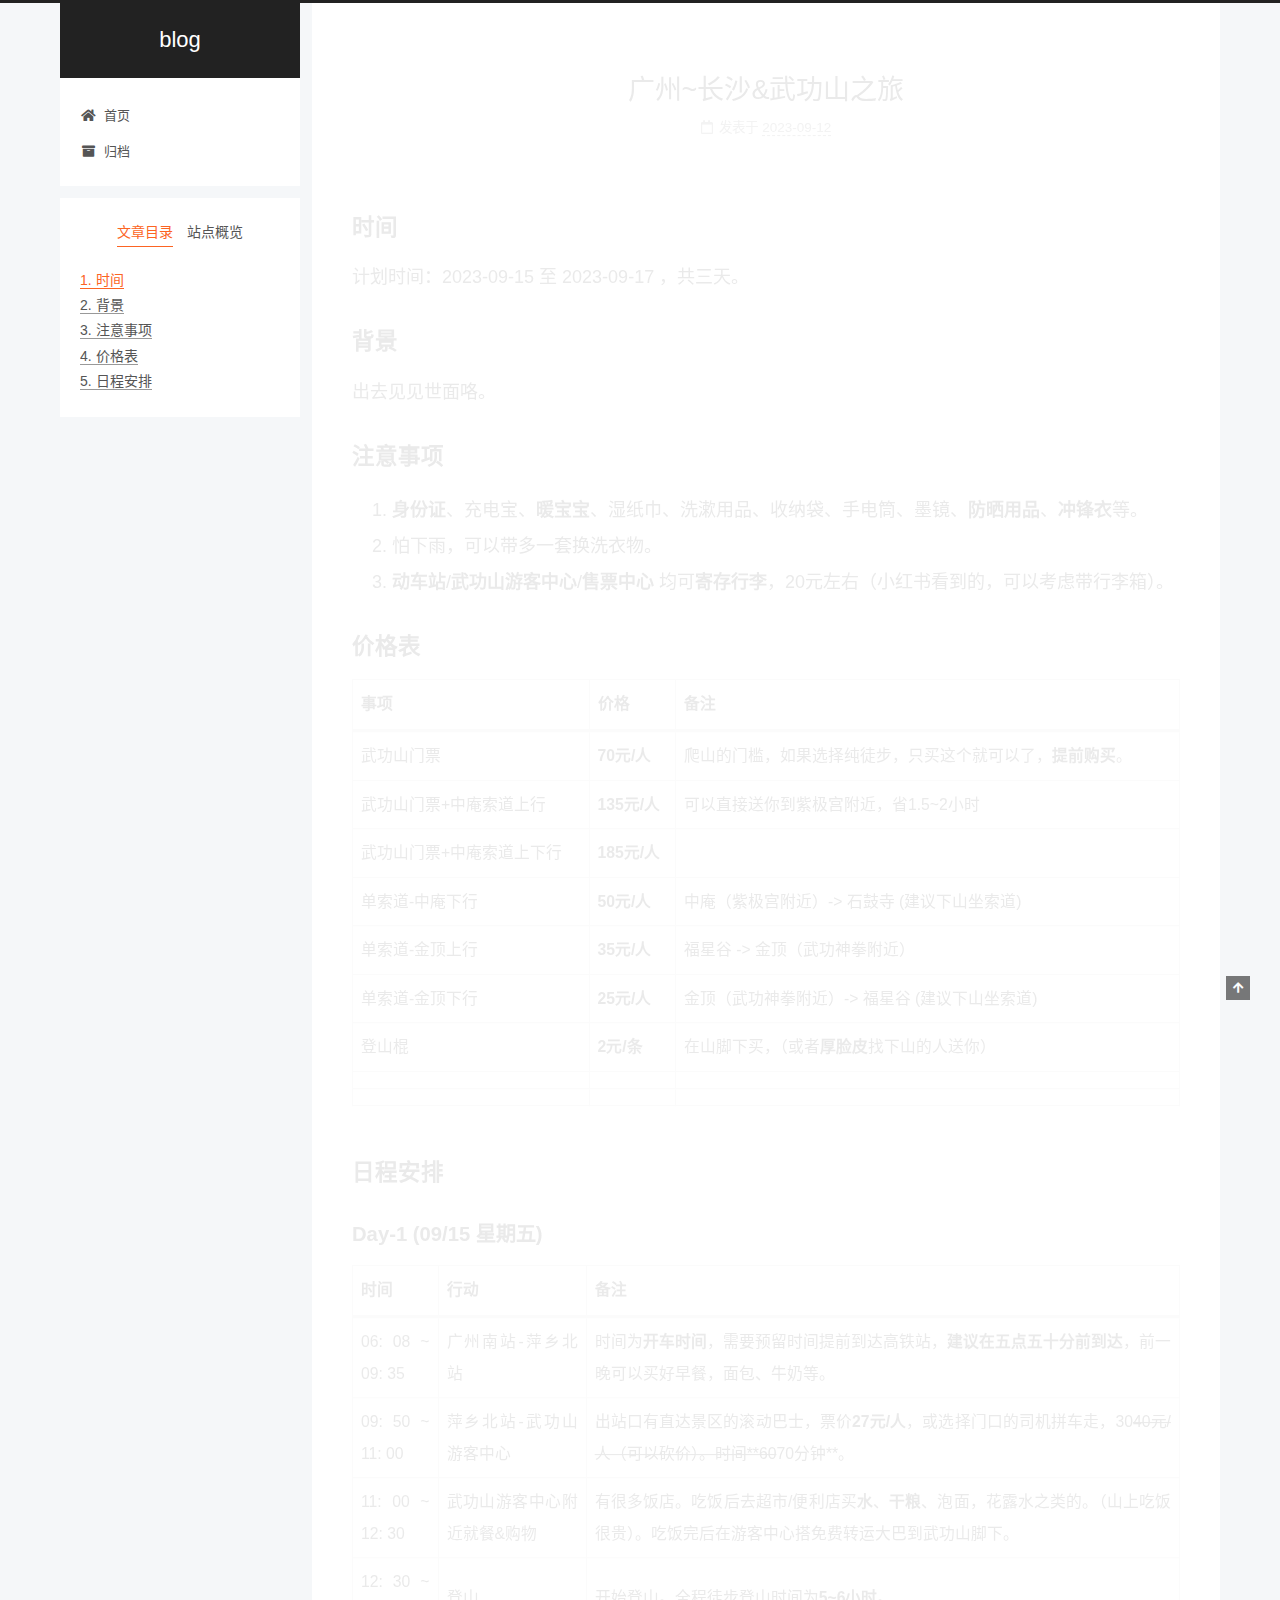
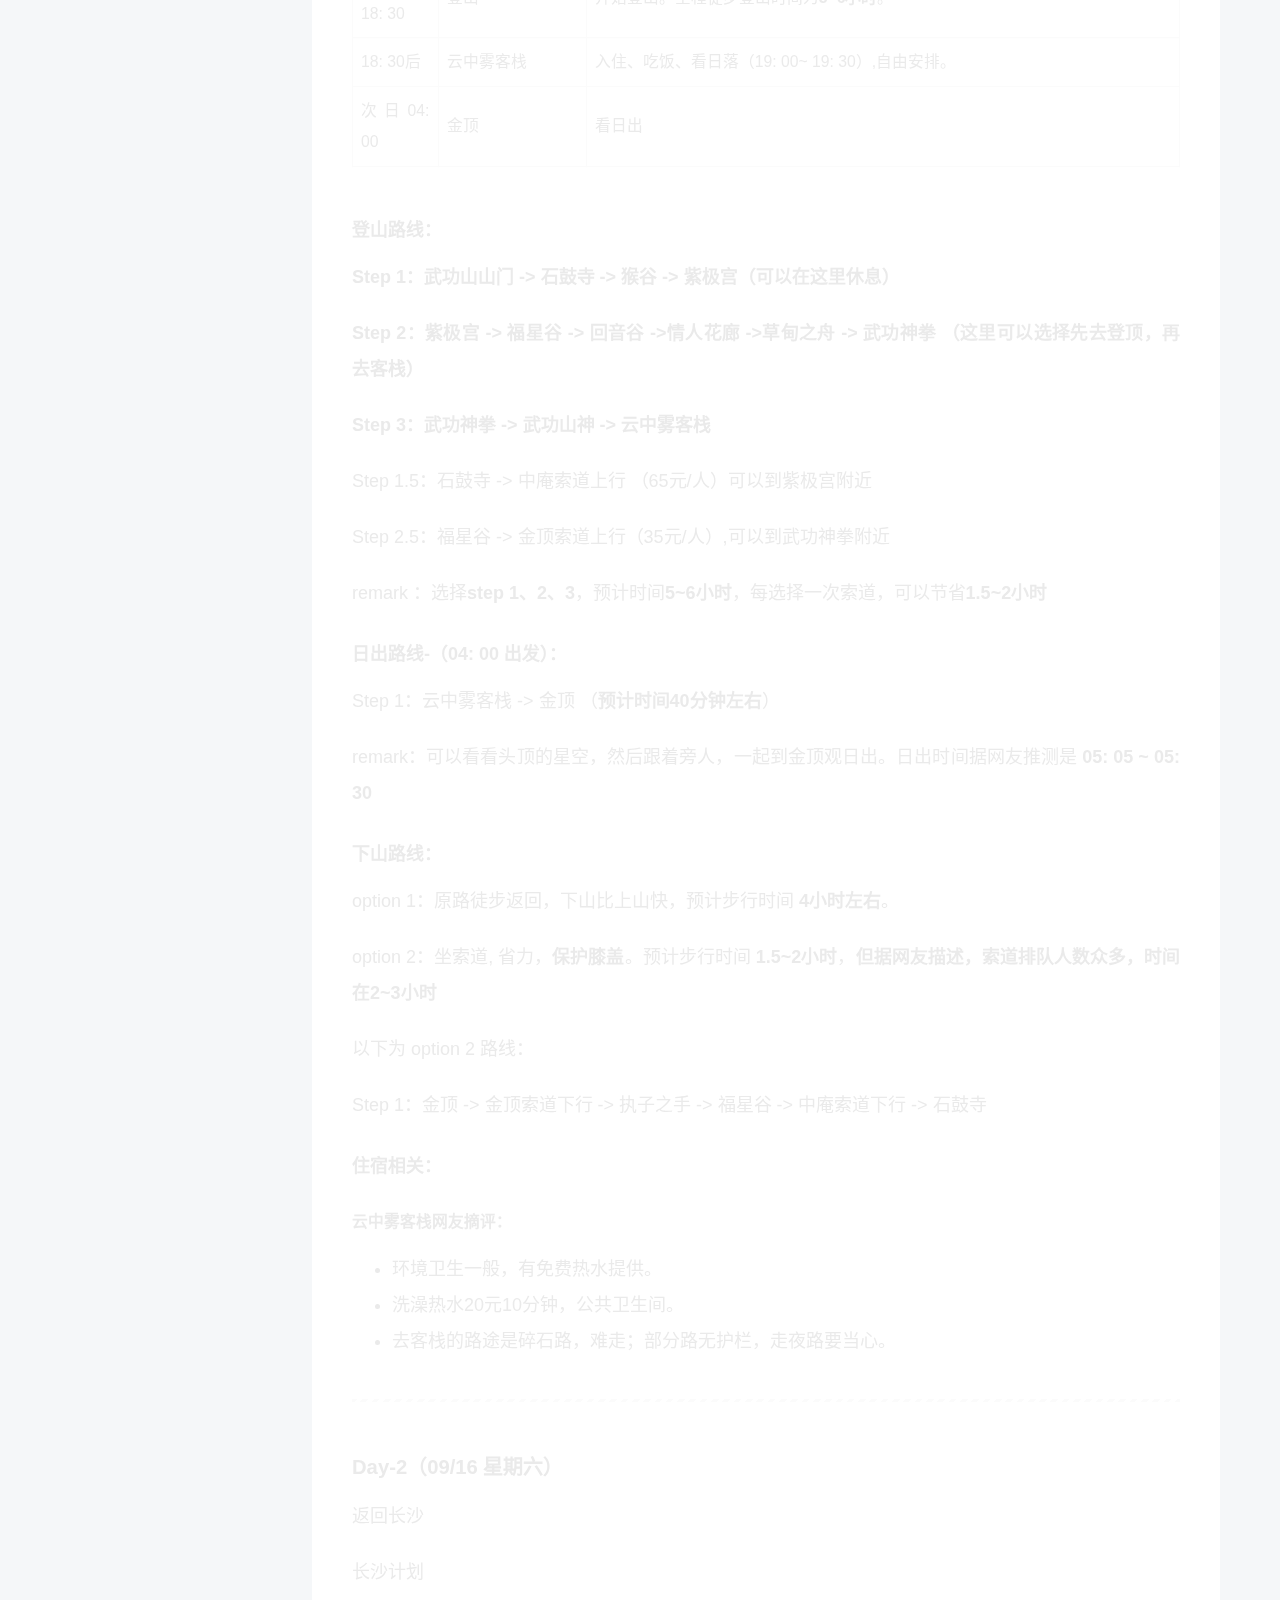
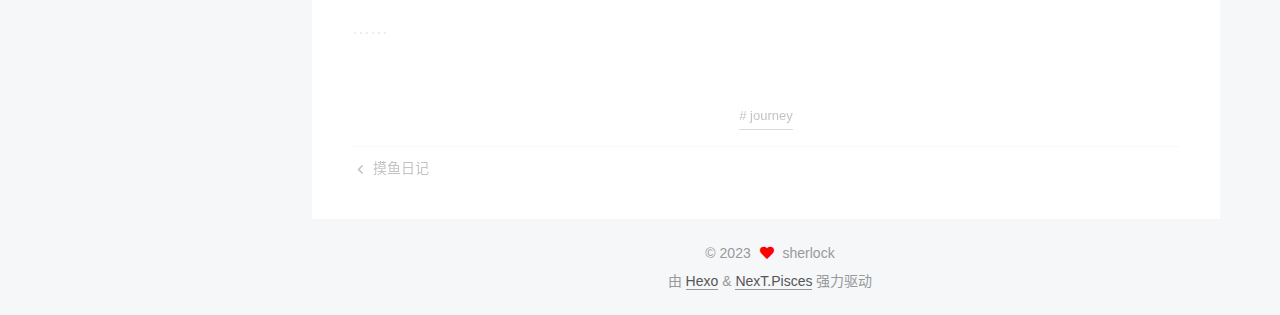
==== 2023/09/12/230915-广州-长沙-武功山之旅/index.html @ 74f9b595 "Site updated: 2023-09-12 03:17:26" ====
<!DOCTYPE html>
<html lang="zh-CN">
<head>
  <meta charset="UTF-8">
<meta name="viewport" content="width=device-width, initial-scale=1, maximum-scale=2">
<meta name="theme-color" content="#222">
<meta name="generator" content="Hexo 6.3.0">
  <link rel="apple-touch-icon" sizes="180x180" href="/images/apple-touch-icon-next.png">
  <link rel="icon" type="image/png" sizes="32x32" href="/images/favicon-32x32-next.png">
  <link rel="icon" type="image/png" sizes="16x16" href="/images/favicon-16x16-next.png">
  <link rel="mask-icon" href="/images/logo.svg" color="#222">

<link rel="stylesheet" href="/css/main.css">


<link rel="stylesheet" href="/lib/font-awesome/css/all.min.css">

<script id="hexo-configurations">
    var NexT = window.NexT || {};
    var CONFIG = {"hostname":"sherlockque.github.io","root":"/","scheme":"Pisces","version":"7.8.0","exturl":false,"sidebar":{"position":"left","display":"post","padding":18,"offset":12,"onmobile":false},"copycode":{"enable":false,"show_result":false,"style":null},"back2top":{"enable":true,"sidebar":false,"scrollpercent":false},"bookmark":{"enable":false,"color":"#222","save":"auto"},"fancybox":false,"mediumzoom":false,"lazyload":false,"pangu":false,"comments":{"style":"tabs","active":null,"storage":true,"lazyload":false,"nav":null},"algolia":{"hits":{"per_page":10},"labels":{"input_placeholder":"Search for Posts","hits_empty":"We didn't find any results for the search: ${query}","hits_stats":"${hits} results found in ${time} ms"}},"localsearch":{"enable":false,"trigger":"auto","top_n_per_article":1,"unescape":false,"preload":false},"motion":{"enable":true,"async":false,"transition":{"post_block":"fadeIn","post_header":"slideDownIn","post_body":"slideDownIn","coll_header":"slideLeftIn","sidebar":"slideUpIn"}}};
  </script>

  <meta name="description" content="时间计划时间：2023-09-15 至 2023-09-17 ，共三天。 背景出去见见世面咯。 注意事项 身份证、充电宝、暖宝宝、湿纸巾、洗漱用品、收纳袋、手电筒、墨镜、防晒用品、冲锋衣等。 怕下雨，可以带多一套换洗衣物。 动车站&#x2F;武功山游客中心&#x2F;售票中心 均可寄存行李，20元左右（小红书看到的，可以考虑带行李箱）。  价格表   事项 价格 备注    武功山门票 70元&amp;#">
<meta property="og:type" content="article">
<meta property="og:title" content="广州~长沙&amp;武功山之旅">
<meta property="og:url" content="https://sherlockque.github.io/2023/09/12/230915-%E5%B9%BF%E5%B7%9E-%E9%95%BF%E6%B2%99-%E6%AD%A6%E5%8A%9F%E5%B1%B1%E4%B9%8B%E6%97%85/index.html">
<meta property="og:site_name" content="blog">
<meta property="og:description" content="时间计划时间：2023-09-15 至 2023-09-17 ，共三天。 背景出去见见世面咯。 注意事项 身份证、充电宝、暖宝宝、湿纸巾、洗漱用品、收纳袋、手电筒、墨镜、防晒用品、冲锋衣等。 怕下雨，可以带多一套换洗衣物。 动车站&#x2F;武功山游客中心&#x2F;售票中心 均可寄存行李，20元左右（小红书看到的，可以考虑带行李箱）。  价格表   事项 价格 备注    武功山门票 70元&amp;#">
<meta property="og:locale" content="zh_CN">
<meta property="article:published_time" content="2023-09-11T18:23:42.000Z">
<meta property="article:modified_time" content="2023-09-11T18:30:20.841Z">
<meta property="article:author" content="sherlock">
<meta property="article:tag" content="journey">
<meta name="twitter:card" content="summary">

<link rel="canonical" href="https://sherlockque.github.io/2023/09/12/230915-%E5%B9%BF%E5%B7%9E-%E9%95%BF%E6%B2%99-%E6%AD%A6%E5%8A%9F%E5%B1%B1%E4%B9%8B%E6%97%85/">


<script id="page-configurations">
  // https://hexo.io/docs/variables.html
  CONFIG.page = {
    sidebar: "",
    isHome : false,
    isPost : true,
    lang   : 'zh-CN'
  };
</script>

  <title>广州~长沙&武功山之旅 | blog</title>
  






  <noscript>
  <style>
  .use-motion .brand,
  .use-motion .menu-item,
  .sidebar-inner,
  .use-motion .post-block,
  .use-motion .pagination,
  .use-motion .comments,
  .use-motion .post-header,
  .use-motion .post-body,
  .use-motion .collection-header { opacity: initial; }

  .use-motion .site-title,
  .use-motion .site-subtitle {
    opacity: initial;
    top: initial;
  }

  .use-motion .logo-line-before i { left: initial; }
  .use-motion .logo-line-after i { right: initial; }
  </style>
</noscript>

</head>

<body itemscope itemtype="http://schema.org/WebPage">
  <div class="container use-motion">
    <div class="headband"></div>

    <header class="header" itemscope itemtype="http://schema.org/WPHeader">
      <div class="header-inner"><div class="site-brand-container">
  <div class="site-nav-toggle">
    <div class="toggle" aria-label="切换导航栏">
      <span class="toggle-line toggle-line-first"></span>
      <span class="toggle-line toggle-line-middle"></span>
      <span class="toggle-line toggle-line-last"></span>
    </div>
  </div>

  <div class="site-meta">

    <a href="/" class="brand" rel="start">
      <span class="logo-line-before"><i></i></span>
      <h1 class="site-title">blog</h1>
      <span class="logo-line-after"><i></i></span>
    </a>
  </div>

  <div class="site-nav-right">
    <div class="toggle popup-trigger">
    </div>
  </div>
</div>




<nav class="site-nav">
  <ul id="menu" class="main-menu menu">
        <li class="menu-item menu-item-home">

    <a href="/" rel="section"><i class="fa fa-home fa-fw"></i>首页</a>

  </li>
        <li class="menu-item menu-item-archives">

    <a href="/archives/" rel="section"><i class="fa fa-archive fa-fw"></i>归档</a>

  </li>
  </ul>
</nav>




</div>
    </header>

    
  <div class="back-to-top">
    <i class="fa fa-arrow-up"></i>
    <span>0%</span>
  </div>


    <main class="main">
      <div class="main-inner">
        <div class="content-wrap">
          

          <div class="content post posts-expand">
            

    
  
  
  <article itemscope itemtype="http://schema.org/Article" class="post-block" lang="zh-CN">
    <link itemprop="mainEntityOfPage" href="https://sherlockque.github.io/2023/09/12/230915-%E5%B9%BF%E5%B7%9E-%E9%95%BF%E6%B2%99-%E6%AD%A6%E5%8A%9F%E5%B1%B1%E4%B9%8B%E6%97%85/">

    <span hidden itemprop="author" itemscope itemtype="http://schema.org/Person">
      <meta itemprop="image" content="/images/avatar.gif">
      <meta itemprop="name" content="sherlock">
      <meta itemprop="description" content="">
    </span>

    <span hidden itemprop="publisher" itemscope itemtype="http://schema.org/Organization">
      <meta itemprop="name" content="blog">
    </span>
      <header class="post-header">
        <h1 class="post-title" itemprop="name headline">
          广州~长沙&武功山之旅
        </h1>

        <div class="post-meta">
            <span class="post-meta-item">
              <span class="post-meta-item-icon">
                <i class="far fa-calendar"></i>
              </span>
              <span class="post-meta-item-text">发表于</span>
              

              <time title="创建时间：2023-09-12 02:23:42 / 修改时间：02:30:20" itemprop="dateCreated datePublished" datetime="2023-09-12T02:23:42+08:00">2023-09-12</time>
            </span>

          

        </div>
      </header>

    
    
    
    <div class="post-body" itemprop="articleBody">

      
        <h3 id="时间"><a href="#时间" class="headerlink" title="时间"></a>时间</h3><p>计划时间：2023-09-15 至 2023-09-17 ，共三天。</p>
<h3 id="背景"><a href="#背景" class="headerlink" title="背景"></a>背景</h3><p>出去见见世面咯。</p>
<h3 id="注意事项"><a href="#注意事项" class="headerlink" title="注意事项"></a>注意事项</h3><ol>
<li><strong>身份证</strong>、充电宝、<strong>暖宝宝</strong>、湿纸巾、洗漱用品、收纳袋、手电筒、墨镜、<strong>防晒用品</strong>、<strong>冲锋衣</strong>等。</li>
<li>怕下雨，可以带多一套换洗衣物。</li>
<li><strong>动车站</strong>&#x2F;<strong>武功山游客中心</strong>&#x2F;<strong>售票中心</strong> 均可<strong>寄存行李</strong>，20元左右（小红书看到的，可以考虑带行李箱）。</li>
</ol>
<h3 id="价格表"><a href="#价格表" class="headerlink" title="价格表"></a>价格表</h3><table>
<thead>
<tr>
<th>事项</th>
<th>价格</th>
<th>备注</th>
</tr>
</thead>
<tbody><tr>
<td>武功山门票</td>
<td><strong>70元&#x2F;人</strong></td>
<td>爬山的门槛，如果选择纯徒步，只买这个就可以了，<strong>提前购买</strong>。</td>
</tr>
<tr>
<td>武功山门票+中庵索道上行</td>
<td><strong>135元&#x2F;人</strong></td>
<td>可以直接送你到紫极宫附近，省1.5~2小时</td>
</tr>
<tr>
<td>武功山门票+中庵索道上下行</td>
<td><strong>185元&#x2F;人</strong></td>
<td></td>
</tr>
<tr>
<td>单索道-中庵下行</td>
<td><strong>50元&#x2F;人</strong></td>
<td>中庵（紫极宫附近）-&gt; 石鼓寺  (建议下山坐索道)</td>
</tr>
<tr>
<td>单索道-金顶上行</td>
<td><strong>35元&#x2F;人</strong></td>
<td>福星谷 -&gt; 金顶（武功神拳附近）</td>
</tr>
<tr>
<td>单索道-金顶下行</td>
<td><strong>25元&#x2F;人</strong></td>
<td>金顶（武功神拳附近）-&gt; 福星谷 (建议下山坐索道)</td>
</tr>
<tr>
<td>登山棍</td>
<td><strong>2元&#x2F;条</strong></td>
<td>在山脚下买，（或者<strong>厚脸皮</strong>找下山的人送你）</td>
</tr>
<tr>
<td></td>
<td></td>
<td></td>
</tr>
<tr>
<td></td>
<td></td>
<td></td>
</tr>
</tbody></table>
<h3 id="日程安排"><a href="#日程安排" class="headerlink" title="日程安排"></a>日程安排</h3><h4 id="Day-1-09-x2F-15-星期五"><a href="#Day-1-09-x2F-15-星期五" class="headerlink" title="Day-1 (09&#x2F;15 星期五)"></a>Day-1 (09&#x2F;15 星期五)</h4><table>
<thead>
<tr>
<th>时间</th>
<th>行动</th>
<th>备注</th>
</tr>
</thead>
<tbody><tr>
<td>06: 08 ~ 09: 35</td>
<td>广州南站-萍乡北站</td>
<td>时间为<strong>开车时间</strong>，需要预留时间提前到达高铁站，<strong>建议在五点五十分前到达</strong>，前一晚可以买好早餐，面包、牛奶等。</td>
</tr>
<tr>
<td>09: 50 ~ 11: 00</td>
<td>萍乡北站-武功山游客中心</td>
<td>出站口有直达景区的滚动巴士，票价<strong>27元&#x2F;人</strong>，或选择门口的司机拼车走，30<del>40元&#x2F;人（可以砍价）。时间**60</del>70分钟**。</td>
</tr>
<tr>
<td>11: 00 ~ 12: 30</td>
<td>武功山游客中心附近就餐&amp;购物</td>
<td>有很多饭店。吃饭后去超市&#x2F;便利店买<strong>水</strong>、<strong>干粮</strong>、泡面，花露水之类的。（山上吃饭很贵）。吃饭完后在游客中心搭免费转运大巴到武功山脚下。</td>
</tr>
<tr>
<td>12: 30 ~ 18: 30</td>
<td>登山</td>
<td>开始登山。全程徒步登山时间为<strong>5~6小时</strong>。</td>
</tr>
<tr>
<td>18: 30后</td>
<td>云中雾客栈</td>
<td>入住、吃饭、看日落（19: 00~ 19: 30）,自由安排。</td>
</tr>
<tr>
<td>次日04: 00</td>
<td>金顶</td>
<td>看日出</td>
</tr>
</tbody></table>
<h5 id="登山路线："><a href="#登山路线：" class="headerlink" title="登山路线："></a>登山路线：</h5><p><strong>Step 1：武功山山门 -&gt; 石鼓寺 -&gt; 猴谷 -&gt; 紫极宫（可以在这里休息）</strong></p>
<p><strong>Step 2：紫极宫 -&gt; 福星谷 -&gt; 回音谷 -&gt;情人花廊 -&gt;草甸之舟 -&gt; 武功神拳</strong> <strong>（这里可以选择先去登顶，再去客栈）</strong></p>
<p><strong>Step 3：武功神拳 -&gt; 武功山神 -&gt; 云中雾客栈</strong></p>
<p>Step 1.5：石鼓寺 -&gt; 中庵索道上行 （65元&#x2F;人）可以到紫极宫附近</p>
<p>Step 2.5：福星谷 -&gt; 金顶索道上行（35元&#x2F;人）,可以到武功神拳附近</p>
<p>remark ：选择<strong>step 1、2、3</strong>，预计时间<strong>5~6小时</strong>，每选择一次索道，可以节省<strong>1.5~2小时</strong></p>
<h5 id="日出路线-（04-00-出发）："><a href="#日出路线-（04-00-出发）：" class="headerlink" title="日出路线-（04: 00 出发）："></a>日出路线-（04: 00 出发）：</h5><p>Step 1：云中雾客栈 -&gt; 金顶  （<strong>预计时间40分钟左右</strong>）</p>
<p>remark：可以看看头顶的星空，然后跟着旁人，一起到金顶观日出。日出时间据网友推测是 <strong>05: 05 ~ 05: 30</strong></p>
<h5 id="下山路线："><a href="#下山路线：" class="headerlink" title="下山路线："></a>下山路线：</h5><p>option 1：原路徒步返回，下山比上山快，预计步行时间 <strong>4小时左右</strong>。</p>
<p>option 2：坐索道, 省力，<strong>保护膝盖</strong>。预计步行时间 <strong>1.5~2小时</strong>，<strong>但据网友描述，索道排队人数众多，时间在2~3小时</strong></p>
<p>以下为 option 2 路线：</p>
<p>Step 1：金顶 -&gt; 金顶索道下行 -&gt; 执子之手 -&gt; 福星谷 -&gt; 中庵索道下行 -&gt; 石鼓寺</p>
<h5 id="住宿相关："><a href="#住宿相关：" class="headerlink" title="住宿相关："></a>住宿相关：</h5><h6 id="云中雾客栈网友摘评："><a href="#云中雾客栈网友摘评：" class="headerlink" title="云中雾客栈网友摘评："></a>云中雾客栈网友摘评：</h6><ul>
<li>环境卫生一般，有免费热水提供。</li>
<li>洗澡热水20元10分钟，公共卫生间。</li>
<li>去客栈的路途是碎石路，难走；部分路无护栏，走夜路要当心。</li>
</ul>
<hr>
<h4 id="Day-2（09-x2F-16-星期六）"><a href="#Day-2（09-x2F-16-星期六）" class="headerlink" title="Day-2（09&#x2F;16 星期六）"></a>Day-2（09&#x2F;16 星期六）</h4><p>返回长沙</p>
<p>长沙计划</p>
<p>……</p>

    </div>

    
    
    

      <footer class="post-footer">
          <div class="post-tags">
              <a href="/tags/journey/" rel="tag"># journey</a>
          </div>

        


        
    <div class="post-nav">
      <div class="post-nav-item">
    <a href="/2023/07/12/%E6%91%B8%E9%B1%BC%E6%97%A5%E8%AE%B0/" rel="prev" title="摸鱼日记">
      <i class="fa fa-chevron-left"></i> 摸鱼日记
    </a></div>
      <div class="post-nav-item"></div>
    </div>
      </footer>
    
  </article>
  
  
  



          </div>
          

<script>
  window.addEventListener('tabs:register', () => {
    let { activeClass } = CONFIG.comments;
    if (CONFIG.comments.storage) {
      activeClass = localStorage.getItem('comments_active') || activeClass;
    }
    if (activeClass) {
      let activeTab = document.querySelector(`a[href="#comment-${activeClass}"]`);
      if (activeTab) {
        activeTab.click();
      }
    }
  });
  if (CONFIG.comments.storage) {
    window.addEventListener('tabs:click', event => {
      if (!event.target.matches('.tabs-comment .tab-content .tab-pane')) return;
      let commentClass = event.target.classList[1];
      localStorage.setItem('comments_active', commentClass);
    });
  }
</script>

        </div>
          
  
  <div class="toggle sidebar-toggle">
    <span class="toggle-line toggle-line-first"></span>
    <span class="toggle-line toggle-line-middle"></span>
    <span class="toggle-line toggle-line-last"></span>
  </div>

  <aside class="sidebar">
    <div class="sidebar-inner">

      <ul class="sidebar-nav motion-element">
        <li class="sidebar-nav-toc">
          文章目录
        </li>
        <li class="sidebar-nav-overview">
          站点概览
        </li>
      </ul>

      <!--noindex-->
      <div class="post-toc-wrap sidebar-panel">
          <div class="post-toc motion-element"><ol class="nav"><li class="nav-item nav-level-3"><a class="nav-link" href="#%E6%97%B6%E9%97%B4"><span class="nav-number">1.</span> <span class="nav-text">时间</span></a></li><li class="nav-item nav-level-3"><a class="nav-link" href="#%E8%83%8C%E6%99%AF"><span class="nav-number">2.</span> <span class="nav-text">背景</span></a></li><li class="nav-item nav-level-3"><a class="nav-link" href="#%E6%B3%A8%E6%84%8F%E4%BA%8B%E9%A1%B9"><span class="nav-number">3.</span> <span class="nav-text">注意事项</span></a></li><li class="nav-item nav-level-3"><a class="nav-link" href="#%E4%BB%B7%E6%A0%BC%E8%A1%A8"><span class="nav-number">4.</span> <span class="nav-text">价格表</span></a></li><li class="nav-item nav-level-3"><a class="nav-link" href="#%E6%97%A5%E7%A8%8B%E5%AE%89%E6%8E%92"><span class="nav-number">5.</span> <span class="nav-text">日程安排</span></a><ol class="nav-child"><li class="nav-item nav-level-4"><a class="nav-link" href="#Day-1-09-x2F-15-%E6%98%9F%E6%9C%9F%E4%BA%94"><span class="nav-number">5.1.</span> <span class="nav-text">Day-1 (09&#x2F;15 星期五)</span></a><ol class="nav-child"><li class="nav-item nav-level-5"><a class="nav-link" href="#%E7%99%BB%E5%B1%B1%E8%B7%AF%E7%BA%BF%EF%BC%9A"><span class="nav-number">5.1.1.</span> <span class="nav-text">登山路线：</span></a></li><li class="nav-item nav-level-5"><a class="nav-link" href="#%E6%97%A5%E5%87%BA%E8%B7%AF%E7%BA%BF-%EF%BC%8804-00-%E5%87%BA%E5%8F%91%EF%BC%89%EF%BC%9A"><span class="nav-number">5.1.2.</span> <span class="nav-text">日出路线-（04: 00 出发）：</span></a></li><li class="nav-item nav-level-5"><a class="nav-link" href="#%E4%B8%8B%E5%B1%B1%E8%B7%AF%E7%BA%BF%EF%BC%9A"><span class="nav-number">5.1.3.</span> <span class="nav-text">下山路线：</span></a></li><li class="nav-item nav-level-5"><a class="nav-link" href="#%E4%BD%8F%E5%AE%BF%E7%9B%B8%E5%85%B3%EF%BC%9A"><span class="nav-number">5.1.4.</span> <span class="nav-text">住宿相关：</span></a><ol class="nav-child"><li class="nav-item nav-level-6"><a class="nav-link" href="#%E4%BA%91%E4%B8%AD%E9%9B%BE%E5%AE%A2%E6%A0%88%E7%BD%91%E5%8F%8B%E6%91%98%E8%AF%84%EF%BC%9A"><span class="nav-number">5.1.4.1.</span> <span class="nav-text">云中雾客栈网友摘评：</span></a></li></ol></li></ol></li><li class="nav-item nav-level-4"><a class="nav-link" href="#Day-2%EF%BC%8809-x2F-16-%E6%98%9F%E6%9C%9F%E5%85%AD%EF%BC%89"><span class="nav-number">5.2.</span> <span class="nav-text">Day-2（09&#x2F;16 星期六）</span></a></li></ol></li></ol></div>
      </div>
      <!--/noindex-->

      <div class="site-overview-wrap sidebar-panel">
        <div class="site-author motion-element" itemprop="author" itemscope itemtype="http://schema.org/Person">
  <p class="site-author-name" itemprop="name">sherlock</p>
  <div class="site-description" itemprop="description"></div>
</div>
<div class="site-state-wrap motion-element">
  <nav class="site-state">
      <div class="site-state-item site-state-posts">
          <a href="/archives/">
        
          <span class="site-state-item-count">3</span>
          <span class="site-state-item-name">日志</span>
        </a>
      </div>
      <div class="site-state-item site-state-tags">
        <span class="site-state-item-count">1</span>
        <span class="site-state-item-name">标签</span>
      </div>
  </nav>
</div>



      </div>

    </div>
  </aside>
  <div id="sidebar-dimmer"></div>


      </div>
    </main>

    <footer class="footer">
      <div class="footer-inner">
        

        

<div class="copyright">
  
  &copy; 
  <span itemprop="copyrightYear">2023</span>
  <span class="with-love">
    <i class="fa fa-heart"></i>
  </span>
  <span class="author" itemprop="copyrightHolder">sherlock</span>
</div>
  <div class="powered-by">由 <a href="https://hexo.io/" class="theme-link" rel="noopener" target="_blank">Hexo</a> & <a href="https://pisces.theme-next.org/" class="theme-link" rel="noopener" target="_blank">NexT.Pisces</a> 强力驱动
  </div>

        








      </div>
    </footer>
  </div>

  
  <script src="/lib/anime.min.js"></script>
  <script src="/lib/velocity/velocity.min.js"></script>
  <script src="/lib/velocity/velocity.ui.min.js"></script>

<script src="/js/utils.js"></script>

<script src="/js/motion.js"></script>


<script src="/js/schemes/pisces.js"></script>


<script src="/js/next-boot.js"></script>




  















  

  

</body>
</html>
---- css/main.css ----
:root {
  --body-bg-color: #f5f7f9;
  --content-bg-color: #fff;
  --card-bg-color: #f5f5f5;
  --text-color: #555;
  --blockquote-color: #666;
  --link-color: #555;
  --link-hover-color: #222;
  --brand-color: #fff;
  --brand-hover-color: #fff;
  --table-row-odd-bg-color: #f9f9f9;
  --table-row-hover-bg-color: #f5f5f5;
  --menu-item-bg-color: #f5f5f5;
  --btn-default-bg: #fff;
  --btn-default-color: #555;
  --btn-default-border-color: #555;
  --btn-default-hover-bg: #222;
  --btn-default-hover-color: #fff;
  --btn-default-hover-border-color: #222;
}
html {
  line-height: 1.15; /* 1 */
  -webkit-text-size-adjust: 100%; /* 2 */
}
body {
  margin: 0;
}
main {
  display: block;
}
h1 {
  font-size: 2em;
  margin: 0.67em 0;
}
hr {
  box-sizing: content-box; /* 1 */
  height: 0; /* 1 */
  overflow: visible; /* 2 */
}
pre {
  font-family: monospace, monospace; /* 1 */
  font-size: 1em; /* 2 */
}
a {
  background: transparent;
}
abbr[title] {
  border-bottom: none; /* 1 */
  text-decoration: underline; /* 2 */
  text-decoration: underline dotted; /* 2 */
}
b,
strong {
  font-weight: bolder;
}
code,
kbd,
samp {
  font-family: monospace, monospace; /* 1 */
  font-size: 1em; /* 2 */
}
small {
  font-size: 80%;
}
sub,
sup {
  font-size: 75%;
  line-height: 0;
  position: relative;
  vertical-align: baseline;
}
sub {
  bottom: -0.25em;
}
sup {
  top: -0.5em;
}
img {
  border-style: none;
}
button,
input,
optgroup,
select,
textarea {
  font-family: inherit; /* 1 */
  font-size: 100%; /* 1 */
  line-height: 1.15; /* 1 */
  margin: 0; /* 2 */
}
button,
input {
/* 1 */
  overflow: visible;
}
button,
select {
/* 1 */
  text-transform: none;
}
button,
[type='button'],
[type='reset'],
[type='submit'] {
  -webkit-appearance: button;
}
button::-moz-focus-inner,
[type='button']::-moz-focus-inner,
[type='reset']::-moz-focus-inner,
[type='submit']::-moz-focus-inner {
  border-style: none;
  padding: 0;
}
button:-moz-focusring,
[type='button']:-moz-focusring,
[type='reset']:-moz-focusring,
[type='submit']:-moz-focusring {
  outline: 1px dotted ButtonText;
}
fieldset {
  padding: 0.35em 0.75em 0.625em;
}
legend {
  box-sizing: border-box; /* 1 */
  color: inherit; /* 2 */
  display: table; /* 1 */
  max-width: 100%; /* 1 */
  padding: 0; /* 3 */
  white-space: normal; /* 1 */
}
progress {
  vertical-align: baseline;
}
textarea {
  overflow: auto;
}
[type='checkbox'],
[type='radio'] {
  box-sizing: border-box; /* 1 */
  padding: 0; /* 2 */
}
[type='number']::-webkit-inner-spin-button,
[type='number']::-webkit-outer-spin-button {
  height: auto;
}
[type='search'] {
  outline-offset: -2px; /* 2 */
  -webkit-appearance: textfield; /* 1 */
}
[type='search']::-webkit-search-decoration {
  -webkit-appearance: none;
}
::-webkit-file-upload-button {
  font: inherit; /* 2 */
  -webkit-appearance: button; /* 1 */
}
details {
  display: block;
}
summary {
  display: list-item;
}
template {
  display: none;
}
[hidden] {
  display: none;
}
::selection {
  background: #262a30;
  color: #eee;
}
html,
body {
  height: 100%;
}
body {
  background: var(--body-bg-color);
  color: var(--text-color);
  font-family: 'Lato', "PingFang SC", "Microsoft YaHei", sans-serif;
  font-size: 1em;
  line-height: 2;
}
@media (max-width: 991px) {
  body {
    padding-left: 0 !important;
    padding-right: 0 !important;
  }
}
h1,
h2,
h3,
h4,
h5,
h6 {
  font-family: 'Lato', "PingFang SC", "Microsoft YaHei", sans-serif;
  font-weight: bold;
  line-height: 1.5;
  margin: 20px 0 15px;
}
h1 {
  font-size: 1.5em;
}
h2 {
  font-size: 1.375em;
}
h3 {
  font-size: 1.25em;
}
h4 {
  font-size: 1.125em;
}
h5 {
  font-size: 1em;
}
h6 {
  font-size: 0.875em;
}
p {
  margin: 0 0 20px 0;
}
a,
span.exturl {
  border-bottom: 1px solid #999;
  color: var(--link-color);
  outline: 0;
  text-decoration: none;
  overflow-wrap: break-word;
  word-wrap: break-word;
  cursor: pointer;
}
a:hover,
span.exturl:hover {
  border-bottom-color: var(--link-hover-color);
  color: var(--link-hover-color);
}
iframe,
img,
video {
  display: block;
  margin-left: auto;
  margin-right: auto;
  max-width: 100%;
}
hr {
  background-image: repeating-linear-gradient(-45deg, #ddd, #ddd 4px, transparent 4px, transparent 8px);
  border: 0;
  height: 3px;
  margin: 40px 0;
}
blockquote {
  border-left: 4px solid #ddd;
  color: var(--blockquote-color);
  margin: 0;
  padding: 0 15px;
}
blockquote cite::before {
  content: '-';
  padding: 0 5px;
}
dt {
  font-weight: bold;
}
dd {
  margin: 0;
  padding: 0;
}
kbd {
  background-color: #f5f5f5;
  background-image: linear-gradient(#eee, #fff, #eee);
  border: 1px solid #ccc;
  border-radius: 0.2em;
  box-shadow: 0.1em 0.1em 0.2em rgba(0,0,0,0.1);
  color: #555;
  font-family: inherit;
  padding: 0.1em 0.3em;
  white-space: nowrap;
}
.table-container {
  overflow: auto;
}
table {
  border-collapse: collapse;
  border-spacing: 0;
  font-size: 0.875em;
  margin: 0 0 20px 0;
  width: 100%;
}
tbody tr:nth-of-type(odd) {
  background: var(--table-row-odd-bg-color);
}
tbody tr:hover {
  background: var(--table-row-hover-bg-color);
}
caption,
th,
td {
  font-weight: normal;
  padding: 8px;
  vertical-align: middle;
}
th,
td {
  border: 1px solid #ddd;
  border-bottom: 3px solid #ddd;
}
th {
  font-weight: 700;
  padding-bottom: 10px;
}
td {
  border-bottom-width: 1px;
}
.btn {
  background: var(--btn-default-bg);
  border: 2px solid var(--btn-default-border-color);
  border-radius: 2px;
  color: var(--btn-default-color);
  display: inline-block;
  font-size: 0.875em;
  line-height: 2;
  padding: 0 20px;
  text-decoration: none;
  transition-property: background-color;
  transition-delay: 0s;
  transition-duration: 0.2s;
  transition-timing-function: ease-in-out;
}
.btn:hover {
  background: var(--btn-default-hover-bg);
  border-color: var(--btn-default-hover-border-color);
  color: var(--btn-default-hover-color);
}
.btn + .btn {
  margin: 0 0 8px 8px;
}
.btn .fa-fw {
  text-align: left;
  width: 1.285714285714286em;
}
.toggle {
  line-height: 0;
}
.toggle .toggle-line {
  background: #fff;
  display: inline-block;
  height: 2px;
  left: 0;
  position: relative;
  top: 0;
  transition: all 0.4s;
  vertical-align: top;
  width: 100%;
}
.toggle .toggle-line:not(:first-child) {
  margin-top: 3px;
}
.toggle.toggle-arrow .toggle-line-first {
  left: 50%;
  top: 2px;
  transform: rotate(45deg);
  width: 50%;
}
.toggle.toggle-arrow .toggle-line-middle {
  left: 2px;
  width: 90%;
}
.toggle.toggle-arrow .toggle-line-last {
  left: 50%;
  top: -2px;
  transform: rotate(-45deg);
  width: 50%;
}
.toggle.toggle-close .toggle-line-first {
  transform: rotate(-45deg);
  top: 5px;
}
.toggle.toggle-close .toggle-line-middle {
  opacity: 0;
}
.toggle.toggle-close .toggle-line-last {
  transform: rotate(45deg);
  top: -5px;
}
.highlight,
pre {
  background: #f7f7f7;
  color: #4d4d4c;
  line-height: 1.6;
  margin: 0 auto 20px;
}
pre,
code {
  font-family: consolas, Menlo, monospace, "PingFang SC", "Microsoft YaHei";
}
code {
  background: #eee;
  border-radius: 3px;
  color: #555;
  padding: 2px 4px;
  overflow-wrap: break-word;
  word-wrap: break-word;
}
.highlight *::selection {
  background: #d6d6d6;
}
.highlight pre {
  border: 0;
  margin: 0;
  padding: 10px 0;
}
.highlight table {
  border: 0;
  margin: 0;
  width: auto;
}
.highlight td {
  border: 0;
  padding: 0;
}
.highlight figcaption {
  background: #eff2f3;
  color: #4d4d4c;
  display: flex;
  font-size: 0.875em;
  justify-content: space-between;
  line-height: 1.2;
  padding: 0.5em;
}
.highlight figcaption a {
  color: #4d4d4c;
}
.highlight figcaption a:hover {
  border-bottom-color: #4d4d4c;
}
.highlight .gutter {
  -moz-user-select: none;
  -ms-user-select: none;
  -webkit-user-select: none;
  user-select: none;
}
.highlight .gutter pre {
  background: #eff2f3;
  color: #869194;
  padding-left: 10px;
  padding-right: 10px;
  text-align: right;
}
.highlight .code pre {
  background: #f7f7f7;
  padding-left: 10px;
  width: 100%;
}
.gist table {
  width: auto;
}
.gist table td {
  border: 0;
}
pre {
  overflow: auto;
  padding: 10px;
}
pre code {
  background: none;
  color: #4d4d4c;
  font-size: 0.875em;
  padding: 0;
  text-shadow: none;
}
pre .deletion {
  background: #fdd;
}
pre .addition {
  background: #dfd;
}
pre .meta {
  color: #eab700;
  -moz-user-select: none;
  -ms-user-select: none;
  -webkit-user-select: none;
  user-select: none;
}
pre .comment {
  color: #8e908c;
}
pre .variable,
pre .attribute,
pre .tag,
pre .name,
pre .regexp,
pre .ruby .constant,
pre .xml .tag .title,
pre .xml .pi,
pre .xml .doctype,
pre .html .doctype,
pre .css .id,
pre .css .class,
pre .css .pseudo {
  color: #c82829;
}
pre .number,
pre .preprocessor,
pre .built_in,
pre .builtin-name,
pre .literal,
pre .params,
pre .constant,
pre .command {
  color: #f5871f;
}
pre .ruby .class .title,
pre .css .rules .attribute,
pre .string,
pre .symbol,
pre .value,
pre .inheritance,
pre .header,
pre .ruby .symbol,
pre .xml .cdata,
pre .special,
pre .formula {
  color: #718c00;
}
pre .title,
pre .css .hexcolor {
  color: #3e999f;
}
pre .function,
pre .python .decorator,
pre .python .title,
pre .ruby .function .title,
pre .ruby .title .keyword,
pre .perl .sub,
pre .javascript .title,
pre .coffeescript .title {
  color: #4271ae;
}
pre .keyword,
pre .javascript .function {
  color: #8959a8;
}
.blockquote-center {
  border-left: none;
  margin: 40px 0;
  padding: 0;
  position: relative;
  text-align: center;
}
.blockquote-center .fa {
  display: block;
  opacity: 0.6;
  position: absolute;
  width: 100%;
}
.blockquote-center .fa-quote-left {
  border-top: 1px solid #ccc;
  text-align: left;
  top: -20px;
}
.blockquote-center .fa-quote-right {
  border-bottom: 1px solid #ccc;
  text-align: right;
  bottom: -20px;
}
.blockquote-center p,
.blockquote-center div {
  text-align: center;
}
.post-body .group-picture img {
  margin: 0 auto;
  padding: 0 3px;
}
.group-picture-row {
  margin-bottom: 6px;
  overflow: hidden;
}
.group-picture-column {
  float: left;
  margin-bottom: 10px;
}
.post-body .label {
  color: #555;
  display: inline;
  padding: 0 2px;
}
.post-body .label.default {
  background: #f0f0f0;
}
.post-body .label.primary {
  background: #efe6f7;
}
.post-body .label.info {
  background: #e5f2f8;
}
.post-body .label.success {
  background: #e7f4e9;
}
.post-body .label.warning {
  background: #fcf6e1;
}
.post-body .label.danger {
  background: #fae8eb;
}
.post-body .tabs {
  margin-bottom: 20px;
}
.post-body .tabs,
.tabs-comment {
  display: block;
  padding-top: 10px;
  position: relative;
}
.post-body .tabs ul.nav-tabs,
.tabs-comment ul.nav-tabs {
  display: flex;
  flex-wrap: wrap;
  margin: 0;
  margin-bottom: -1px;
  padding: 0;
}
@media (max-width: 413px) {
  .post-body .tabs ul.nav-tabs,
  .tabs-comment ul.nav-tabs {
    display: block;
    margin-bottom: 5px;
  }
}
.post-body .tabs ul.nav-tabs li.tab,
.tabs-comment ul.nav-tabs li.tab {
  border-bottom: 1px solid #ddd;
  border-left: 1px solid transparent;
  border-right: 1px solid transparent;
  border-top: 3px solid transparent;
  flex-grow: 1;
  list-style-type: none;
  border-radius: 0 0 0 0;
}
@media (max-width: 413px) {
  .post-body .tabs ul.nav-tabs li.tab,
  .tabs-comment ul.nav-tabs li.tab {
    border-bottom: 1px solid transparent;
    border-left: 3px solid transparent;
    border-right: 1px solid transparent;
    border-top: 1px solid transparent;
  }
}
@media (max-width: 413px) {
  .post-body .tabs ul.nav-tabs li.tab,
  .tabs-comment ul.nav-tabs li.tab {
    border-radius: 0;
  }
}
.post-body .tabs ul.nav-tabs li.tab a,
.tabs-comment ul.nav-tabs li.tab a {
  border-bottom: initial;
  display: block;
  line-height: 1.8;
  outline: 0;
  padding: 0.25em 0.75em;
  text-align: center;
  transition-delay: 0s;
  transition-duration: 0.2s;
  transition-timing-function: ease-out;
}
.post-body .tabs ul.nav-tabs li.tab a i,
.tabs-comment ul.nav-tabs li.tab a i {
  width: 1.285714285714286em;
}
.post-body .tabs ul.nav-tabs li.tab.active,
.tabs-comment ul.nav-tabs li.tab.active {
  border-bottom: 1px solid transparent;
  border-left: 1px solid #ddd;
  border-right: 1px solid #ddd;
  border-top: 3px solid #fc6423;
}
@media (max-width: 413px) {
  .post-body .tabs ul.nav-tabs li.tab.active,
  .tabs-comment ul.nav-tabs li.tab.active {
    border-bottom: 1px solid #ddd;
    border-left: 3px solid #fc6423;
    border-right: 1px solid #ddd;
    border-top: 1px solid #ddd;
  }
}
.post-body .tabs ul.nav-tabs li.tab.active a,
.tabs-comment ul.nav-tabs li.tab.active a {
  color: var(--link-color);
  cursor: default;
}
.post-body .tabs .tab-content .tab-pane,
.tabs-comment .tab-content .tab-pane {
  border: 1px solid #ddd;
  border-top: 0;
  padding: 20px 20px 0 20px;
  border-radius: 0;
}
.post-body .tabs .tab-content .tab-pane:not(.active),
.tabs-comment .tab-content .tab-pane:not(.active) {
  display: none;
}
.post-body .tabs .tab-content .tab-pane.active,
.tabs-comment .tab-content .tab-pane.active {
  display: block;
}
.post-body .tabs .tab-content .tab-pane.active:nth-of-type(1),
.tabs-comment .tab-content .tab-pane.active:nth-of-type(1) {
  border-radius: 0 0 0 0;
}
@media (max-width: 413px) {
  .post-body .tabs .tab-content .tab-pane.active:nth-of-type(1),
  .tabs-comment .tab-content .tab-pane.active:nth-of-type(1) {
    border-radius: 0;
  }
}
.post-body .note {
  border-radius: 3px;
  margin-bottom: 20px;
  padding: 1em;
  position: relative;
  border: 1px solid #eee;
  border-left-width: 5px;
}
.post-body .note h2,
.post-body .note h3,
.post-body .note h4,
.post-body .note h5,
.post-body .note h6 {
  margin-top: 0;
  border-bottom: initial;
  margin-bottom: 0;
  padding-top: 0;
}
.post-body .note p:first-child,
.post-body .note ul:first-child,
.post-body .note ol:first-child,
.post-body .note table:first-child,
.post-body .note pre:first-child,
.post-body .note blockquote:first-child,
.post-body .note img:first-child {
  margin-top: 0;
}
.post-body .note p:last-child,
.post-body .note ul:last-child,
.post-body .note ol:last-child,
.post-body .note table:last-child,
.post-body .note pre:last-child,
.post-body .note blockquote:last-child,
.post-body .note img:last-child {
  margin-bottom: 0;
}
.post-body .note.default {
  border-left-color: #777;
}
.post-body .note.default h2,
.post-body .note.default h3,
.post-body .note.default h4,
.post-body .note.default h5,
.post-body .note.default h6 {
  color: #777;
}
.post-body .note.primary {
  border-left-color: #6f42c1;
}
.post-body .note.primary h2,
.post-body .note.primary h3,
.post-body .note.primary h4,
.post-body .note.primary h5,
.post-body .note.primary h6 {
  color: #6f42c1;
}
.post-body .note.info {
  border-left-color: #428bca;
}
.post-body .note.info h2,
.post-body .note.info h3,
.post-body .note.info h4,
.post-body .note.info h5,
.post-body .note.info h6 {
  color: #428bca;
}
.post-body .note.success {
  border-left-color: #5cb85c;
}
.post-body .note.success h2,
.post-body .note.success h3,
.post-body .note.success h4,
.post-body .note.success h5,
.post-body .note.success h6 {
  color: #5cb85c;
}
.post-body .note.warning {
  border-left-color: #f0ad4e;
}
.post-body .note.warning h2,
.post-body .note.warning h3,
.post-body .note.warning h4,
.post-body .note.warning h5,
.post-body .note.warning h6 {
  color: #f0ad4e;
}
.post-body .note.danger {
  border-left-color: #d9534f;
}
.post-body .note.danger h2,
.post-body .note.danger h3,
.post-body .note.danger h4,
.post-body .note.danger h5,
.post-body .note.danger h6 {
  color: #d9534f;
}
.pagination .prev,
.pagination .next,
.pagination .page-number,
.pagination .space {
  display: inline-block;
  margin: 0 10px;
  padding: 0 11px;
  position: relative;
  top: -1px;
}
@media (max-width: 767px) {
  .pagination .prev,
  .pagination .next,
  .pagination .page-number,
  .pagination .space {
    margin: 0 5px;
  }
}
.pagination {
  border-top: 1px solid #eee;
  margin: 120px 0 0;
  text-align: center;
}
.pagination .prev,
.pagination .next,
.pagination .page-number {
  border-bottom: 0;
  border-top: 1px solid #eee;
  transition-property: border-color;
  transition-delay: 0s;
  transition-duration: 0.2s;
  transition-timing-function: ease-in-out;
}
.pagination .prev:hover,
.pagination .next:hover,
.pagination .page-number:hover {
  border-top-color: #222;
}
.pagination .space {
  margin: 0;
  padding: 0;
}
.pagination .prev {
  margin-left: 0;
}
.pagination .next {
  margin-right: 0;
}
.pagination .page-number.current {
  background: #ccc;
  border-top-color: #ccc;
  color: #fff;
}
@media (max-width: 767px) {
  .pagination {
    border-top: none;
  }
  .pagination .prev,
  .pagination .next,
  .pagination .page-number {
    border-bottom: 1px solid #eee;
    border-top: 0;
    margin-bottom: 10px;
    padding: 0 10px;
  }
  .pagination .prev:hover,
  .pagination .next:hover,
  .pagination .page-number:hover {
    border-bottom-color: #222;
  }
}
.comments {
  margin-top: 60px;
  overflow: hidden;
}
.comment-button-group {
  display: flex;
  flex-wrap: wrap-reverse;
  justify-content: center;
  margin: 1em 0;
}
.comment-button-group .comment-button {
  margin: 0.1em 0.2em;
}
.comment-button-group .comment-button.active {
  background: var(--btn-default-hover-bg);
  border-color: var(--btn-default-hover-border-color);
  color: var(--btn-default-hover-color);
}
.comment-position {
  display: none;
}
.comment-position.active {
  display: block;
}
.tabs-comment {
  background: var(--content-bg-color);
  margin-top: 4em;
  padding-top: 0;
}
.tabs-comment .comments {
  border: 0;
  box-shadow: none;
  margin-top: 0;
  padding-top: 0;
}
.container {
  min-height: 100%;
  position: relative;
}
.main-inner {
  margin: 0 auto;
  width: calc(100% - 20px);
}
@media (min-width: 1200px) {
  .main-inner {
    width: 1160px;
  }
}
@media (min-width: 1600px) {
  .main-inner {
    width: 73%;
  }
}
@media (max-width: 767px) {
  .content-wrap {
    padding: 0 20px;
  }
}
.header {
  background: transparent;
}
.header-inner {
  margin: 0 auto;
  width: calc(100% - 20px);
}
@media (min-width: 1200px) {
  .header-inner {
    width: 1160px;
  }
}
@media (min-width: 1600px) {
  .header-inner {
    width: 73%;
  }
}
.site-brand-container {
  display: flex;
  flex-shrink: 0;
  padding: 0 10px;
}
.headband {
  background: #222;
  height: 3px;
}
.site-meta {
  flex-grow: 1;
  text-align: center;
}
@media (max-width: 767px) {
  .site-meta {
    text-align: center;
  }
}
.brand {
  border-bottom: none;
  color: var(--brand-color);
  display: inline-block;
  line-height: 1.375em;
  padding: 0 40px;
  position: relative;
}
.brand:hover {
  color: var(--brand-hover-color);
}
.site-title {
  font-family: 'Lato', "PingFang SC", "Microsoft YaHei", sans-serif;
  font-size: 1.375em;
  font-weight: normal;
  margin: 0;
}
.site-subtitle {
  color: #ddd;
  font-size: 0.8125em;
  margin: 10px 0;
}
.use-motion .brand {
  opacity: 0;
}
.use-motion .site-title,
.use-motion .site-subtitle,
.use-motion .custom-logo-image {
  opacity: 0;
  position: relative;
  top: -10px;
}
.site-nav-toggle,
.site-nav-right {
  display: none;
}
@media (max-width: 767px) {
  .site-nav-toggle,
  .site-nav-right {
    display: flex;
    flex-direction: column;
    justify-content: center;
  }
}
.site-nav-toggle .toggle,
.site-nav-right .toggle {
  color: var(--text-color);
  padding: 10px;
  width: 22px;
}
.site-nav-toggle .toggle .toggle-line,
.site-nav-right .toggle .toggle-line {
  background: var(--text-color);
  border-radius: 1px;
}
.site-nav {
  display: block;
}
@media (max-width: 767px) {
  .site-nav {
    clear: both;
    display: none;
  }
}
.site-nav.site-nav-on {
  display: block;
}
.menu {
  margin-top: 20px;
  padding-left: 0;
  text-align: center;
}
.menu-item {
  display: inline-block;
  list-style: none;
  margin: 0 10px;
}
@media (max-width: 767px) {
  .menu-item {
    display: block;
    margin-top: 10px;
  }
  .menu-item.menu-item-search {
    display: none;
  }
}
.menu-item a,
.menu-item span.exturl {
  border-bottom: 0;
  display: block;
  font-size: 0.8125em;
  transition-property: border-color;
  transition-delay: 0s;
  transition-duration: 0.2s;
  transition-timing-function: ease-in-out;
}
@media (hover: none) {
  .menu-item a:hover,
  .menu-item span.exturl:hover {
    border-bottom-color: transparent !important;
  }
}
.menu-item .fa,
.menu-item .fab,
.menu-item .far,
.menu-item .fas {
  margin-right: 8px;
}
.menu-item .badge {
  display: inline-block;
  font-weight: bold;
  line-height: 1;
  margin-left: 0.35em;
  margin-top: 0.35em;
  text-align: center;
  white-space: nowrap;
}
@media (max-width: 767px) {
  .menu-item .badge {
    float: right;
    margin-left: 0;
  }
}
.menu-item-active a,
.menu .menu-item a:hover,
.menu .menu-item span.exturl:hover {
  background: var(--menu-item-bg-color);
}
.use-motion .menu-item {
  opacity: 0;
}
.sidebar {
  background: #222;
  bottom: 0;
  box-shadow: inset 0 2px 6px #000;
  position: fixed;
  top: 0;
}
@media (max-width: 991px) {
  .sidebar {
    display: none;
  }
}
.sidebar-inner {
  color: #999;
  padding: 18px 10px;
  text-align: center;
}
.cc-license {
  margin-top: 10px;
  text-align: center;
}
.cc-license .cc-opacity {
  border-bottom: none;
  opacity: 0.7;
}
.cc-license .cc-opacity:hover {
  opacity: 0.9;
}
.cc-license img {
  display: inline-block;
}
.site-author-image {
  border: 1px solid #eee;
  display: block;
  margin: 0 auto;
  max-width: 120px;
  padding: 2px;
}
.site-author-name {
  color: var(--text-color);
  font-weight: 600;
  margin: 0;
  text-align: center;
}
.site-description {
  color: #999;
  font-size: 0.8125em;
  margin-top: 0;
  text-align: center;
}
.links-of-author {
  margin-top: 15px;
}
.links-of-author a,
.links-of-author span.exturl {
  border-bottom-color: #555;
  display: inline-block;
  font-size: 0.8125em;
  margin-bottom: 10px;
  margin-right: 10px;
  vertical-align: middle;
}
.links-of-author a::before,
.links-of-author span.exturl::before {
  background: #c775ff;
  border-radius: 50%;
  content: ' ';
  display: inline-block;
  height: 4px;
  margin-right: 3px;
  vertical-align: middle;
  width: 4px;
}
.sidebar-button {
  margin-top: 15px;
}
.sidebar-button a {
  border: 1px solid #fc6423;
  border-radius: 4px;
  color: #fc6423;
  display: inline-block;
  padding: 0 15px;
}
.sidebar-button a .fa,
.sidebar-button a .fab,
.sidebar-button a .far,
.sidebar-button a .fas {
  margin-right: 5px;
}
.sidebar-button a:hover {
  background: #fc6423;
  border: 1px solid #fc6423;
  color: #fff;
}
.sidebar-button a:hover .fa,
.sidebar-button a:hover .fab,
.sidebar-button a:hover .far,
.sidebar-button a:hover .fas {
  color: #fff;
}
.links-of-blogroll {
  font-size: 0.8125em;
  margin-top: 10px;
}
.links-of-blogroll-title {
  font-size: 0.875em;
  font-weight: 600;
  margin-top: 0;
}
.links-of-blogroll-list {
  list-style: none;
  margin: 0;
  padding: 0;
}
#sidebar-dimmer {
  display: none;
}
@media (max-width: 767px) {
  #sidebar-dimmer {
    background: #000;
    display: block;
    height: 100%;
    left: 100%;
    opacity: 0;
    position: fixed;
    top: 0;
    width: 100%;
    z-index: 1100;
  }
  .sidebar-active + #sidebar-dimmer {
    opacity: 0.7;
    transform: translateX(-100%);
    transition: opacity 0.5s;
  }
}
.sidebar-nav {
  margin: 0;
  padding-bottom: 20px;
  padding-left: 0;
}
.sidebar-nav li {
  border-bottom: 1px solid transparent;
  color: var(--text-color);
  cursor: pointer;
  display: inline-block;
  font-size: 0.875em;
}
.sidebar-nav li.sidebar-nav-overview {
  margin-left: 10px;
}
.sidebar-nav li:hover {
  color: #fc6423;
}
.sidebar-nav .sidebar-nav-active {
  border-bottom-color: #fc6423;
  color: #fc6423;
}
.sidebar-nav .sidebar-nav-active:hover {
  color: #fc6423;
}
.sidebar-panel {
  display: none;
  overflow-x: hidden;
  overflow-y: auto;
}
.sidebar-panel-active {
  display: block;
}
.sidebar-toggle {
  background: #222;
  bottom: 45px;
  cursor: pointer;
  height: 14px;
  left: 30px;
  padding: 5px;
  position: fixed;
  width: 14px;
  z-index: 1300;
}
@media (max-width: 991px) {
  .sidebar-toggle {
    left: 20px;
    opacity: 0.8;
    display: none;
  }
}
.sidebar-toggle:hover .toggle-line {
  background: #fc6423;
}
.post-toc {
  font-size: 0.875em;
}
.post-toc ol {
  list-style: none;
  margin: 0;
  padding: 0 2px 5px 10px;
  text-align: left;
}
.post-toc ol > ol {
  padding-left: 0;
}
.post-toc ol a {
  transition-property: all;
  transition-delay: 0s;
  transition-duration: 0.2s;
  transition-timing-function: ease-in-out;
}
.post-toc .nav-item {
  line-height: 1.8;
  overflow: hidden;
  text-overflow: ellipsis;
  white-space: nowrap;
}
.post-toc .nav .nav-child {
  display: none;
}
.post-toc .nav .active > .nav-child {
  display: block;
}
.post-toc .nav .active-current > .nav-child {
  display: block;
}
.post-toc .nav .active-current > .nav-child > .nav-item {
  display: block;
}
.post-toc .nav .active > a {
  border-bottom-color: #fc6423;
  color: #fc6423;
}
.post-toc .nav .active-current > a {
  color: #fc6423;
}
.post-toc .nav .active-current > a:hover {
  color: #fc6423;
}
.site-state {
  display: flex;
  justify-content: center;
  line-height: 1.4;
  margin-top: 10px;
  overflow: hidden;
  text-align: center;
  white-space: nowrap;
}
.site-state-item {
  padding: 0 15px;
}
.site-state-item:not(:first-child) {
  border-left: 1px solid #eee;
}
.site-state-item a {
  border-bottom: none;
}
.site-state-item-count {
  display: block;
  font-size: 1em;
  font-weight: 600;
  text-align: center;
}
.site-state-item-name {
  color: #999;
  font-size: 0.8125em;
}
.footer {
  color: #999;
  font-size: 0.875em;
  padding: 20px 0;
}
.footer.footer-fixed {
  bottom: 0;
  left: 0;
  position: absolute;
  right: 0;
}
.footer-inner {
  box-sizing: border-box;
  margin: 0 auto;
  text-align: center;
  width: calc(100% - 20px);
}
@media (min-width: 1200px) {
  .footer-inner {
    width: 1160px;
  }
}
@media (min-width: 1600px) {
  .footer-inner {
    width: 73%;
  }
}
.languages {
  display: inline-block;
  font-size: 1.125em;
  position: relative;
}
.languages .lang-select-label span {
  margin: 0 0.5em;
}
.languages .lang-select {
  height: 100%;
  left: 0;
  opacity: 0;
  position: absolute;
  top: 0;
  width: 100%;
}
.with-love {
  color: #ff0000;
  display: inline-block;
  margin: 0 5px;
}
.powered-by,
.theme-info {
  display: inline-block;
}
@-moz-keyframes iconAnimate {
  0%, 100% {
    transform: scale(1);
  }
  10%, 30% {
    transform: scale(0.9);
  }
  20%, 40%, 60%, 80% {
    transform: scale(1.1);
  }
  50%, 70% {
    transform: scale(1.1);
  }
}
@-webkit-keyframes iconAnimate {
  0%, 100% {
    transform: scale(1);
  }
  10%, 30% {
    transform: scale(0.9);
  }
  20%, 40%, 60%, 80% {
    transform: scale(1.1);
  }
  50%, 70% {
    transform: scale(1.1);
  }
}
@-o-keyframes iconAnimate {
  0%, 100% {
    transform: scale(1);
  }
  10%, 30% {
    transform: scale(0.9);
  }
  20%, 40%, 60%, 80% {
    transform: scale(1.1);
  }
  50%, 70% {
    transform: scale(1.1);
  }
}
@keyframes iconAnimate {
  0%, 100% {
    transform: scale(1);
  }
  10%, 30% {
    transform: scale(0.9);
  }
  20%, 40%, 60%, 80% {
    transform: scale(1.1);
  }
  50%, 70% {
    transform: scale(1.1);
  }
}
.back-to-top {
  font-size: 12px;
  text-align: center;
  transition-delay: 0s;
  transition-duration: 0.2s;
  transition-timing-function: ease-in-out;
}
.back-to-top {
  background: #222;
  bottom: -100px;
  box-sizing: border-box;
  color: #fff;
  cursor: pointer;
  left: 30px;
  opacity: 0.6;
  padding: 0 6px;
  position: fixed;
  transition-property: bottom;
  z-index: 1300;
  width: 24px;
}
.back-to-top span {
  display: none;
}
.back-to-top:hover {
  color: #fc6423;
}
.back-to-top.back-to-top-on {
  bottom: 30px;
}
@media (max-width: 991px) {
  .back-to-top {
    left: 20px;
    opacity: 0.8;
  }
}
.post-body {
  font-family: 'Lato', "PingFang SC", "Microsoft YaHei", sans-serif;
  overflow-wrap: break-word;
  word-wrap: break-word;
}
@media (min-width: 1200px) {
  .post-body {
    font-size: 1.125em;
  }
}
.post-body .exturl .fa {
  font-size: 0.875em;
  margin-left: 4px;
}
.post-body .image-caption,
.post-body .figure .caption {
  color: #999;
  font-size: 0.875em;
  font-weight: bold;
  line-height: 1;
  margin: -20px auto 15px;
  text-align: center;
}
.post-sticky-flag {
  display: inline-block;
  transform: rotate(30deg);
}
.post-button {
  margin-top: 40px;
  text-align: center;
}
.use-motion .post-block,
.use-motion .pagination,
.use-motion .comments {
  opacity: 0;
}
.use-motion .post-header {
  opacity: 0;
}
.use-motion .post-body {
  opacity: 0;
}
.use-motion .collection-header {
  opacity: 0;
}
.posts-collapse {
  margin-left: 35px;
  position: relative;
}
@media (max-width: 767px) {
  .posts-collapse {
    margin-left: 0px;
    margin-right: 0px;
  }
}
.posts-collapse .collection-title {
  font-size: 1.125em;
  position: relative;
}
.posts-collapse .collection-title::before {
  background: #999;
  border: 1px solid #fff;
  border-radius: 50%;
  content: ' ';
  height: 10px;
  left: 0;
  margin-left: -6px;
  margin-top: -4px;
  position: absolute;
  top: 50%;
  width: 10px;
}
.posts-collapse .collection-year {
  font-size: 1.5em;
  font-weight: bold;
  margin: 60px 0;
  position: relative;
}
.posts-collapse .collection-year::before {
  background: #bbb;
  border-radius: 50%;
  content: ' ';
  height: 8px;
  left: 0;
  margin-left: -4px;
  margin-top: -4px;
  position: absolute;
  top: 50%;
  width: 8px;
}
.posts-collapse .collection-header {
  display: block;
  margin: 0 0 0 20px;
}
.posts-collapse .collection-header small {
  color: #bbb;
  margin-left: 5px;
}
.posts-collapse .post-header {
  border-bottom: 1px dashed #ccc;
  margin: 30px 0;
  padding-left: 15px;
  position: relative;
  transition-property: border;
  transition-delay: 0s;
  transition-duration: 0.2s;
  transition-timing-function: ease-in-out;
}
.posts-collapse .post-header::before {
  background: #bbb;
  border: 1px solid #fff;
  border-radius: 50%;
  content: ' ';
  height: 6px;
  left: 0;
  margin-left: -4px;
  position: absolute;
  top: 0.75em;
  transition-property: background;
  width: 6px;
  transition-delay: 0s;
  transition-duration: 0.2s;
  transition-timing-function: ease-in-out;
}
.posts-collapse .post-header:hover {
  border-bottom-color: #666;
}
.posts-collapse .post-header:hover::before {
  background: #222;
}
.posts-collapse .post-meta {
  display: inline;
  font-size: 0.75em;
  margin-right: 10px;
}
.posts-collapse .post-title {
  display: inline;
}
.posts-collapse .post-title a,
.posts-collapse .post-title span.exturl {
  border-bottom: none;
  color: var(--link-color);
}
.posts-collapse .post-title .fa-external-link-alt {
  font-size: 0.875em;
  margin-left: 5px;
}
.posts-collapse::before {
  background: #f5f5f5;
  content: ' ';
  height: 100%;
  left: 0;
  margin-left: -2px;
  position: absolute;
  top: 1.25em;
  width: 4px;
}
.post-eof {
  background: #ccc;
  height: 1px;
  margin: 80px auto 60px;
  text-align: center;
  width: 8%;
}
.post-block:last-of-type .post-eof {
  display: none;
}
.content {
  padding-top: 40px;
}
@media (min-width: 992px) {
  .post-body {
    text-align: justify;
  }
}
@media (max-width: 991px) {
  .post-body {
    text-align: justify;
  }
}
.post-body h1,
.post-body h2,
.post-body h3,
.post-body h4,
.post-body h5,
.post-body h6 {
  padding-top: 10px;
}
.post-body h1 .header-anchor,
.post-body h2 .header-anchor,
.post-body h3 .header-anchor,
.post-body h4 .header-anchor,
.post-body h5 .header-anchor,
.post-body h6 .header-anchor {
  border-bottom-style: none;
  color: #ccc;
  float: right;
  margin-left: 10px;
  visibility: hidden;
}
.post-body h1 .header-anchor:hover,
.post-body h2 .header-anchor:hover,
.post-body h3 .header-anchor:hover,
.post-body h4 .header-anchor:hover,
.post-body h5 .header-anchor:hover,
.post-body h6 .header-anchor:hover {
  color: inherit;
}
.post-body h1:hover .header-anchor,
.post-body h2:hover .header-anchor,
.post-body h3:hover .header-anchor,
.post-body h4:hover .header-anchor,
.post-body h5:hover .header-anchor,
.post-body h6:hover .header-anchor {
  visibility: visible;
}
.post-body iframe,
.post-body img,
.post-body video {
  margin-bottom: 20px;
}
.post-body .video-container {
  height: 0;
  margin-bottom: 20px;
  overflow: hidden;
  padding-top: 75%;
  position: relative;
  width: 100%;
}
.post-body .video-container iframe,
.post-body .video-container object,
.post-body .video-container embed {
  height: 100%;
  left: 0;
  margin: 0;
  position: absolute;
  top: 0;
  width: 100%;
}
.post-gallery {
  align-items: center;
  display: grid;
  grid-gap: 10px;
  grid-template-columns: 1fr 1fr 1fr;
  margin-bottom: 20px;
}
@media (max-width: 767px) {
  .post-gallery {
    grid-template-columns: 1fr 1fr;
  }
}
.post-gallery a {
  border: 0;
}
.post-gallery img {
  margin: 0;
}
.posts-expand .post-header {
  font-size: 1.125em;
}
.posts-expand .post-title {
  font-size: 1.5em;
  font-weight: normal;
  margin: initial;
  text-align: center;
  overflow-wrap: break-word;
  word-wrap: break-word;
}
.posts-expand .post-title-link {
  border-bottom: none;
  color: var(--link-color);
  display: inline-block;
  position: relative;
  vertical-align: top;
}
.posts-expand .post-title-link::before {
  background: var(--link-color);
  bottom: 0;
  content: '';
  height: 2px;
  left: 0;
  position: absolute;
  transform: scaleX(0);
  visibility: hidden;
  width: 100%;
  transition-delay: 0s;
  transition-duration: 0.2s;
  transition-timing-function: ease-in-out;
}
.posts-expand .post-title-link:hover::before {
  transform: scaleX(1);
  visibility: visible;
}
.posts-expand .post-title-link .fa-external-link-alt {
  font-size: 0.875em;
  margin-left: 5px;
}
.posts-expand .post-meta {
  color: #999;
  font-family: 'Lato', "PingFang SC", "Microsoft YaHei", sans-serif;
  font-size: 0.75em;
  margin: 3px 0 60px 0;
  text-align: center;
}
.posts-expand .post-meta .post-description {
  font-size: 0.875em;
  margin-top: 2px;
}
.posts-expand .post-meta time {
  border-bottom: 1px dashed #999;
  cursor: pointer;
}
.post-meta .post-meta-item + .post-meta-item::before {
  content: '|';
  margin: 0 0.5em;
}
.post-meta-divider {
  margin: 0 0.5em;
}
.post-meta-item-icon {
  margin-right: 3px;
}
@media (max-width: 991px) {
  .post-meta-item-icon {
    display: inline-block;
  }
}
@media (max-width: 991px) {
  .post-meta-item-text {
    display: none;
  }
}
.post-nav {
  border-top: 1px solid #eee;
  display: flex;
  justify-content: space-between;
  margin-top: 15px;
  padding: 10px 5px 0;
}
.post-nav-item {
  flex: 1;
}
.post-nav-item a {
  border-bottom: none;
  display: block;
  font-size: 0.875em;
  line-height: 1.6;
  position: relative;
}
.post-nav-item a:active {
  top: 2px;
}
.post-nav-item .fa {
  font-size: 0.75em;
}
.post-nav-item:first-child {
  margin-right: 15px;
}
.post-nav-item:first-child .fa {
  margin-right: 5px;
}
.post-nav-item:last-child {
  margin-left: 15px;
  text-align: right;
}
.post-nav-item:last-child .fa {
  margin-left: 5px;
}
.rtl.post-body p,
.rtl.post-body a,
.rtl.post-body h1,
.rtl.post-body h2,
.rtl.post-body h3,
.rtl.post-body h4,
.rtl.post-body h5,
.rtl.post-body h6,
.rtl.post-body li,
.rtl.post-body ul,
.rtl.post-body ol {
  direction: rtl;
  font-family: UKIJ Ekran;
}
.rtl.post-title {
  font-family: UKIJ Ekran;
}
.post-tags {
  margin-top: 40px;
  text-align: center;
}
.post-tags a {
  display: inline-block;
  font-size: 0.8125em;
}
.post-tags a:not(:last-child) {
  margin-right: 10px;
}
.post-widgets {
  border-top: 1px solid #eee;
  margin-top: 15px;
  text-align: center;
}
.wp_rating {
  height: 20px;
  line-height: 20px;
  margin-top: 10px;
  padding-top: 6px;
  text-align: center;
}
.social-like {
  display: flex;
  font-size: 0.875em;
  justify-content: center;
  text-align: center;
}
.reward-container {
  margin: 20px auto;
  padding: 10px 0;
  text-align: center;
  width: 90%;
}
.reward-container button {
  background: transparent;
  border: 1px solid #fc6423;
  border-radius: 0;
  color: #fc6423;
  cursor: pointer;
  line-height: 2;
  outline: 0;
  padding: 0 15px;
  vertical-align: text-top;
}
.reward-container button:hover {
  background: #fc6423;
  border: 1px solid transparent;
  color: #fa9366;
}
#qr {
  padding-top: 20px;
}
#qr a {
  border: 0;
}
#qr img {
  display: inline-block;
  margin: 0.8em 2em 0 2em;
  max-width: 100%;
  width: 180px;
}
#qr p {
  text-align: center;
}
.category-all-page .category-all-title {
  text-align: center;
}
.category-all-page .category-all {
  margin-top: 20px;
}
.category-all-page .category-list {
  list-style: none;
  margin: 0;
  padding: 0;
}
.category-all-page .category-list-item {
  margin: 5px 10px;
}
.category-all-page .category-list-count {
  color: #bbb;
}
.category-all-page .category-list-count::before {
  content: ' (';
  display: inline;
}
.category-all-page .category-list-count::after {
  content: ') ';
  display: inline;
}
.category-all-page .category-list-child {
  padding-left: 10px;
}
.event-list {
  padding: 0;
}
.event-list hr {
  background: #222;
  margin: 20px 0 45px 0;
}
.event-list hr::after {
  background: #222;
  color: #fff;
  content: 'NOW';
  display: inline-block;
  font-weight: bold;
  padding: 0 5px;
  text-align: right;
}
.event-list .event {
  background: #222;
  margin: 20px 0;
  min-height: 40px;
  padding: 15px 0 15px 10px;
}
.event-list .event .event-summary {
  color: #fff;
  margin: 0;
  padding-bottom: 3px;
}
.event-list .event .event-summary::before {
  animation: dot-flash 1s alternate infinite ease-in-out;
  color: #fff;
  content: '\f111';
  display: inline-block;
  font-size: 10px;
  margin-right: 25px;
  vertical-align: middle;
  font-family: 'Font Awesome 5 Free';
  font-weight: 900;
}
.event-list .event .event-relative-time {
  color: #bbb;
  display: inline-block;
  font-size: 12px;
  font-weight: normal;
  padding-left: 12px;
}
.event-list .event .event-details {
  color: #fff;
  display: block;
  line-height: 18px;
  margin-left: 56px;
  padding-bottom: 6px;
  padding-top: 3px;
  text-indent: -24px;
}
.event-list .event .event-details::before {
  color: #fff;
  display: inline-block;
  margin-right: 9px;
  text-align: center;
  text-indent: 0;
  width: 14px;
  font-family: 'Font Awesome 5 Free';
  font-weight: 900;
}
.event-list .event .event-details.event-location::before {
  content: '\f041';
}
.event-list .event .event-details.event-duration::before {
  content: '\f017';
}
.event-list .event-past {
  background: #f5f5f5;
}
.event-list .event-past .event-summary,
.event-list .event-past .event-details {
  color: #bbb;
  opacity: 0.9;
}
.event-list .event-past .event-summary::before,
.event-list .event-past .event-details::before {
  animation: none;
  color: #bbb;
}
@-moz-keyframes dot-flash {
  from {
    opacity: 1;
    transform: scale(1);
  }
  to {
    opacity: 0;
    transform: scale(0.8);
  }
}
@-webkit-keyframes dot-flash {
  from {
    opacity: 1;
    transform: scale(1);
  }
  to {
    opacity: 0;
    transform: scale(0.8);
  }
}
@-o-keyframes dot-flash {
  from {
    opacity: 1;
    transform: scale(1);
  }
  to {
    opacity: 0;
    transform: scale(0.8);
  }
}
@keyframes dot-flash {
  from {
    opacity: 1;
    transform: scale(1);
  }
  to {
    opacity: 0;
    transform: scale(0.8);
  }
}
ul.breadcrumb {
  font-size: 0.75em;
  list-style: none;
  margin: 1em 0;
  padding: 0 2em;
  text-align: center;
}
ul.breadcrumb li {
  display: inline;
}
ul.breadcrumb li + li::before {
  content: '/\00a0';
  font-weight: normal;
  padding: 0.5em;
}
ul.breadcrumb li + li:last-child {
  font-weight: bold;
}
.tag-cloud {
  text-align: center;
}
.tag-cloud a {
  display: inline-block;
  margin: 10px;
}
.tag-cloud a:hover {
  color: var(--link-hover-color) !important;
}
.header {
  margin: 0 auto;
  position: relative;
  width: calc(100% - 20px);
}
@media (min-width: 1200px) {
  .header {
    width: 1160px;
  }
}
@media (min-width: 1600px) {
  .header {
    width: 73%;
  }
}
@media (max-width: 991px) {
  .header {
    width: auto;
  }
}
.header-inner {
  background: var(--content-bg-color);
  border-radius: initial;
  box-shadow: initial;
  overflow: hidden;
  padding: 0;
  position: absolute;
  top: 0;
  width: 240px;
}
@media (min-width: 1200px) {
  .header-inner {
    width: 240px;
  }
}
@media (max-width: 991px) {
  .header-inner {
    border-radius: initial;
    position: relative;
    width: auto;
  }
}
.main-inner {
  align-items: flex-start;
  display: flex;
  justify-content: space-between;
  flex-direction: row-reverse;
}
@media (max-width: 991px) {
  .main-inner {
    width: auto;
  }
}
.content-wrap {
  background: var(--content-bg-color);
  border-radius: initial;
  box-shadow: initial;
  box-sizing: border-box;
  padding: 40px;
  width: calc(100% - 252px);
}
@media (max-width: 991px) {
  .content-wrap {
    border-radius: initial;
    padding: 20px;
    width: 100%;
  }
}
.footer-inner {
  padding-left: 260px;
}
.back-to-top {
  left: auto;
  right: 30px;
}
@media (max-width: 991px) {
  .back-to-top {
    right: 20px;
  }
}
@media (max-width: 991px) {
  .footer-inner {
    padding-left: 0;
    padding-right: 0;
    width: auto;
  }
}
.site-brand-container {
  background: #222;
}
@media (max-width: 991px) {
  .site-brand-container {
    box-shadow: 0 0 16px rgba(0,0,0,0.5);
  }
}
.site-meta {
  padding: 20px 0;
}
.brand {
  padding: 0;
}
.site-subtitle {
  margin: 10px 10px 0;
}
.custom-logo-image {
  margin-top: 20px;
}
@media (max-width: 991px) {
  .custom-logo-image {
    display: none;
  }
}
@media (min-width: 768px) and (max-width: 991px) {
  .site-nav-toggle,
  .site-nav-right {
    display: flex;
    flex-direction: column;
    justify-content: center;
  }
}
.site-nav-toggle .toggle,
.site-nav-right .toggle {
  color: #fff;
}
.site-nav-toggle .toggle .toggle-line,
.site-nav-right .toggle .toggle-line {
  background: #fff;
}
@media (min-width: 768px) and (max-width: 991px) {
  .site-nav {
    display: none;
  }
}
.menu .menu-item {
  display: block;
  margin: 0;
}
.menu .menu-item a,
.menu .menu-item span.exturl {
  padding: 5px 20px;
  position: relative;
  text-align: left;
  transition-property: background-color;
}
@media (max-width: 991px) {
  .menu .menu-item.menu-item-search {
    display: none;
  }
}
.menu .menu-item .badge {
  background: #ccc;
  border-radius: 10px;
  color: #fff;
  float: right;
  padding: 2px 5px;
  text-shadow: 1px 1px 0 rgba(0,0,0,0.1);
  vertical-align: middle;
}
.main-menu .menu-item-active a::after {
  background: #bbb;
  border-radius: 50%;
  content: ' ';
  height: 6px;
  margin-top: -3px;
  position: absolute;
  right: 15px;
  top: 50%;
  width: 6px;
}
.sub-menu {
  background: var(--content-bg-color);
  border-bottom: 1px solid #ddd;
  margin: 0;
  padding: 6px 0;
}
.sub-menu .menu-item {
  display: inline-block;
}
.sub-menu .menu-item a,
.sub-menu .menu-item span.exturl {
  background: transparent;
  margin: 5px 10px;
  padding: initial;
}
.sub-menu .menu-item a:hover,
.sub-menu .menu-item span.exturl:hover {
  background: transparent;
  color: #fc6423;
}
.sub-menu .menu-item-active a {
  border-bottom-color: #fc6423;
  color: #fc6423;
}
.sub-menu .menu-item-active a:hover {
  border-bottom-color: #fc6423;
}
.sidebar {
  background: var(--body-bg-color);
  box-shadow: none;
  margin-top: 100%;
  position: static;
  width: 240px;
}
@media (max-width: 991px) {
  .sidebar {
    display: none;
  }
}
.sidebar-toggle {
  display: none;
}
.sidebar-inner {
  background: var(--content-bg-color);
  border-radius: initial;
  box-shadow: initial;
  box-sizing: border-box;
  color: var(--text-color);
  width: 240px;
  opacity: 0;
}
.sidebar-inner.affix {
  position: fixed;
  top: 12px;
}
.sidebar-inner.affix-bottom {
  position: absolute;
}
.site-state-item {
  padding: 0 10px;
}
.sidebar-button {
  border-bottom: 1px dotted #ccc;
  border-top: 1px dotted #ccc;
  margin-top: 10px;
  text-align: center;
}
.sidebar-button a {
  border: 0;
  color: #fc6423;
  display: block;
}
.sidebar-button a:hover {
  background: none;
  border: 0;
  color: #e34603;
}
.sidebar-button a:hover .fa,
.sidebar-button a:hover .fab,
.sidebar-button a:hover .far,
.sidebar-button a:hover .fas {
  color: #e34603;
}
.links-of-author {
  display: flex;
  flex-wrap: wrap;
  margin-top: 10px;
  justify-content: center;
}
.links-of-author-item {
  margin: 5px 0 0;
  width: 50%;
}
.links-of-author-item a,
.links-of-author-item span.exturl {
  box-sizing: border-box;
  display: inline-block;
  margin-bottom: 0;
  margin-right: 0;
  max-width: 216px;
  overflow: hidden;
  padding: 0 5px;
  text-overflow: ellipsis;
  white-space: nowrap;
}
.links-of-author-item a,
.links-of-author-item span.exturl {
  border-bottom: none;
  display: block;
  text-decoration: none;
}
.links-of-author-item a::before,
.links-of-author-item span.exturl::before {
  display: none;
}
.links-of-author-item a:hover,
.links-of-author-item span.exturl:hover {
  background: var(--body-bg-color);
  border-radius: 4px;
}
.links-of-author-item .fa,
.links-of-author-item .fab,
.links-of-author-item .far,
.links-of-author-item .fas {
  margin-right: 2px;
}
.links-of-blogroll-item {
  padding: 0;
}
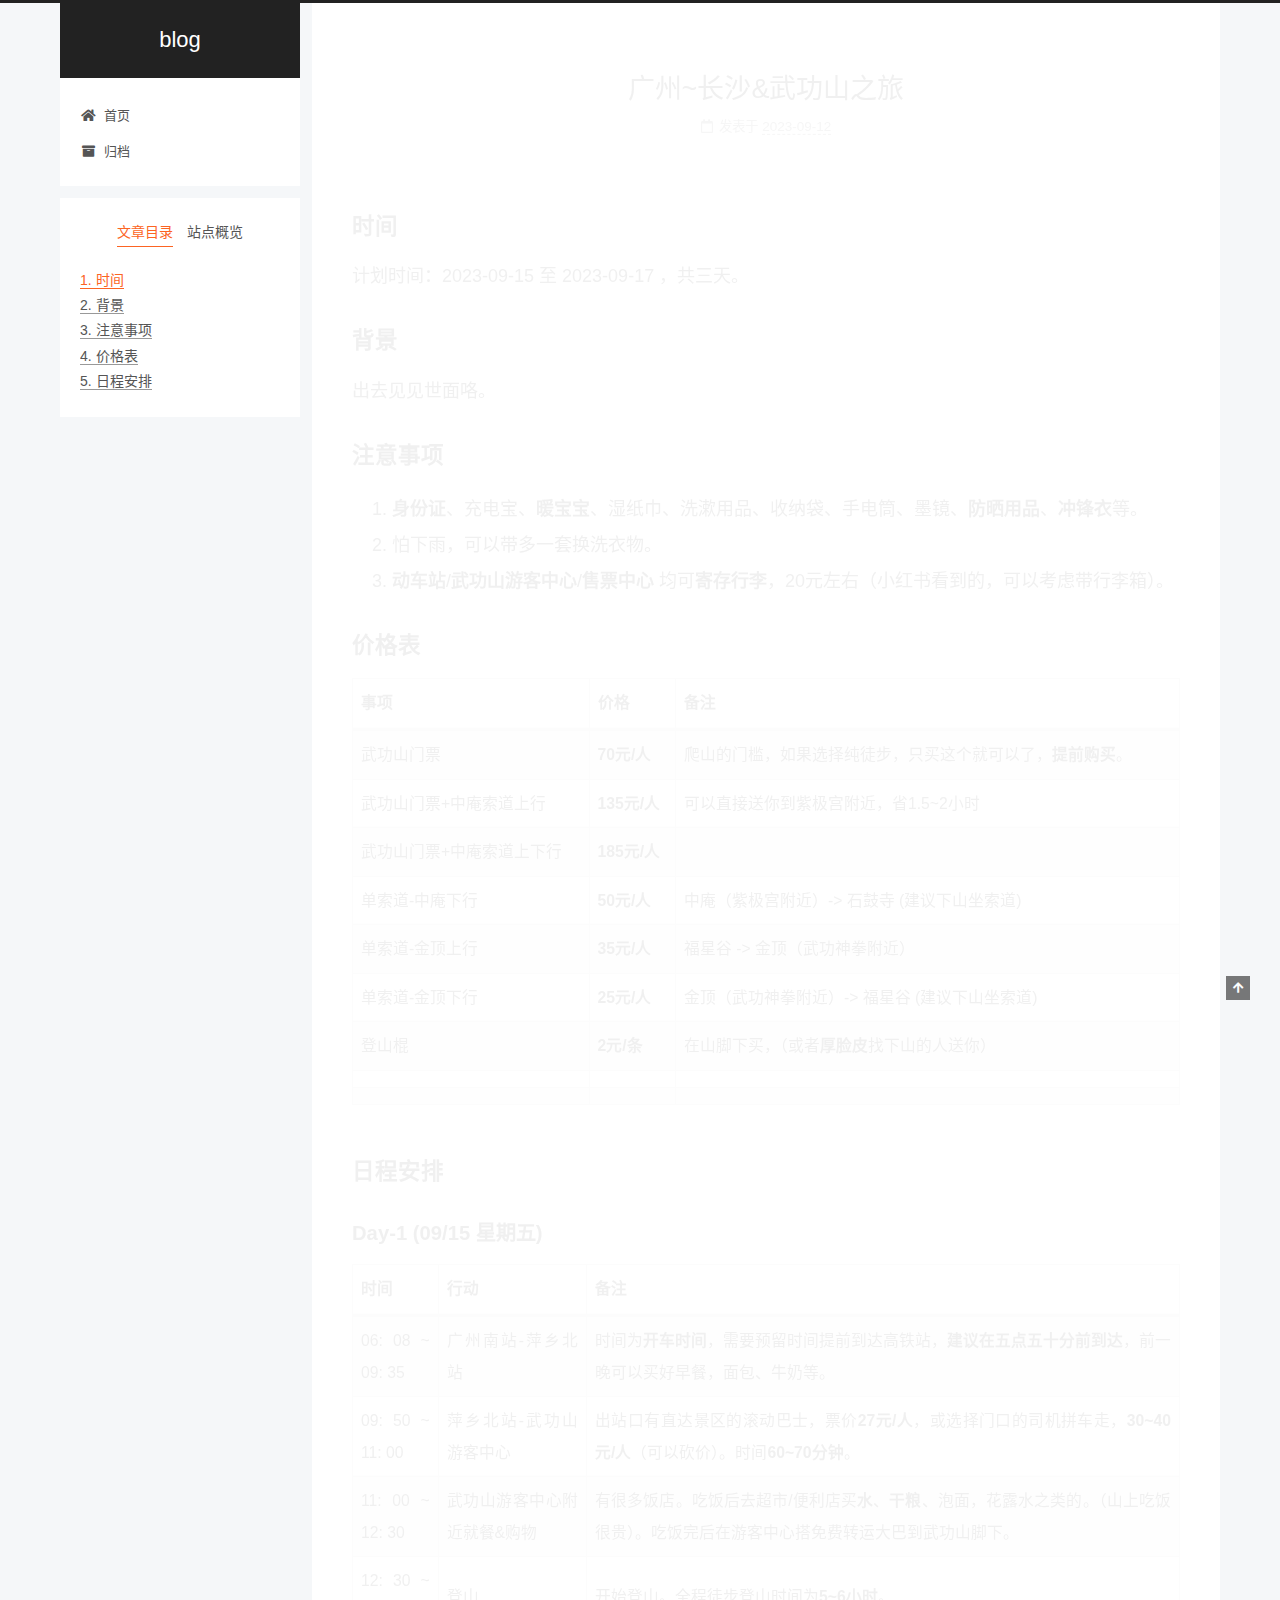
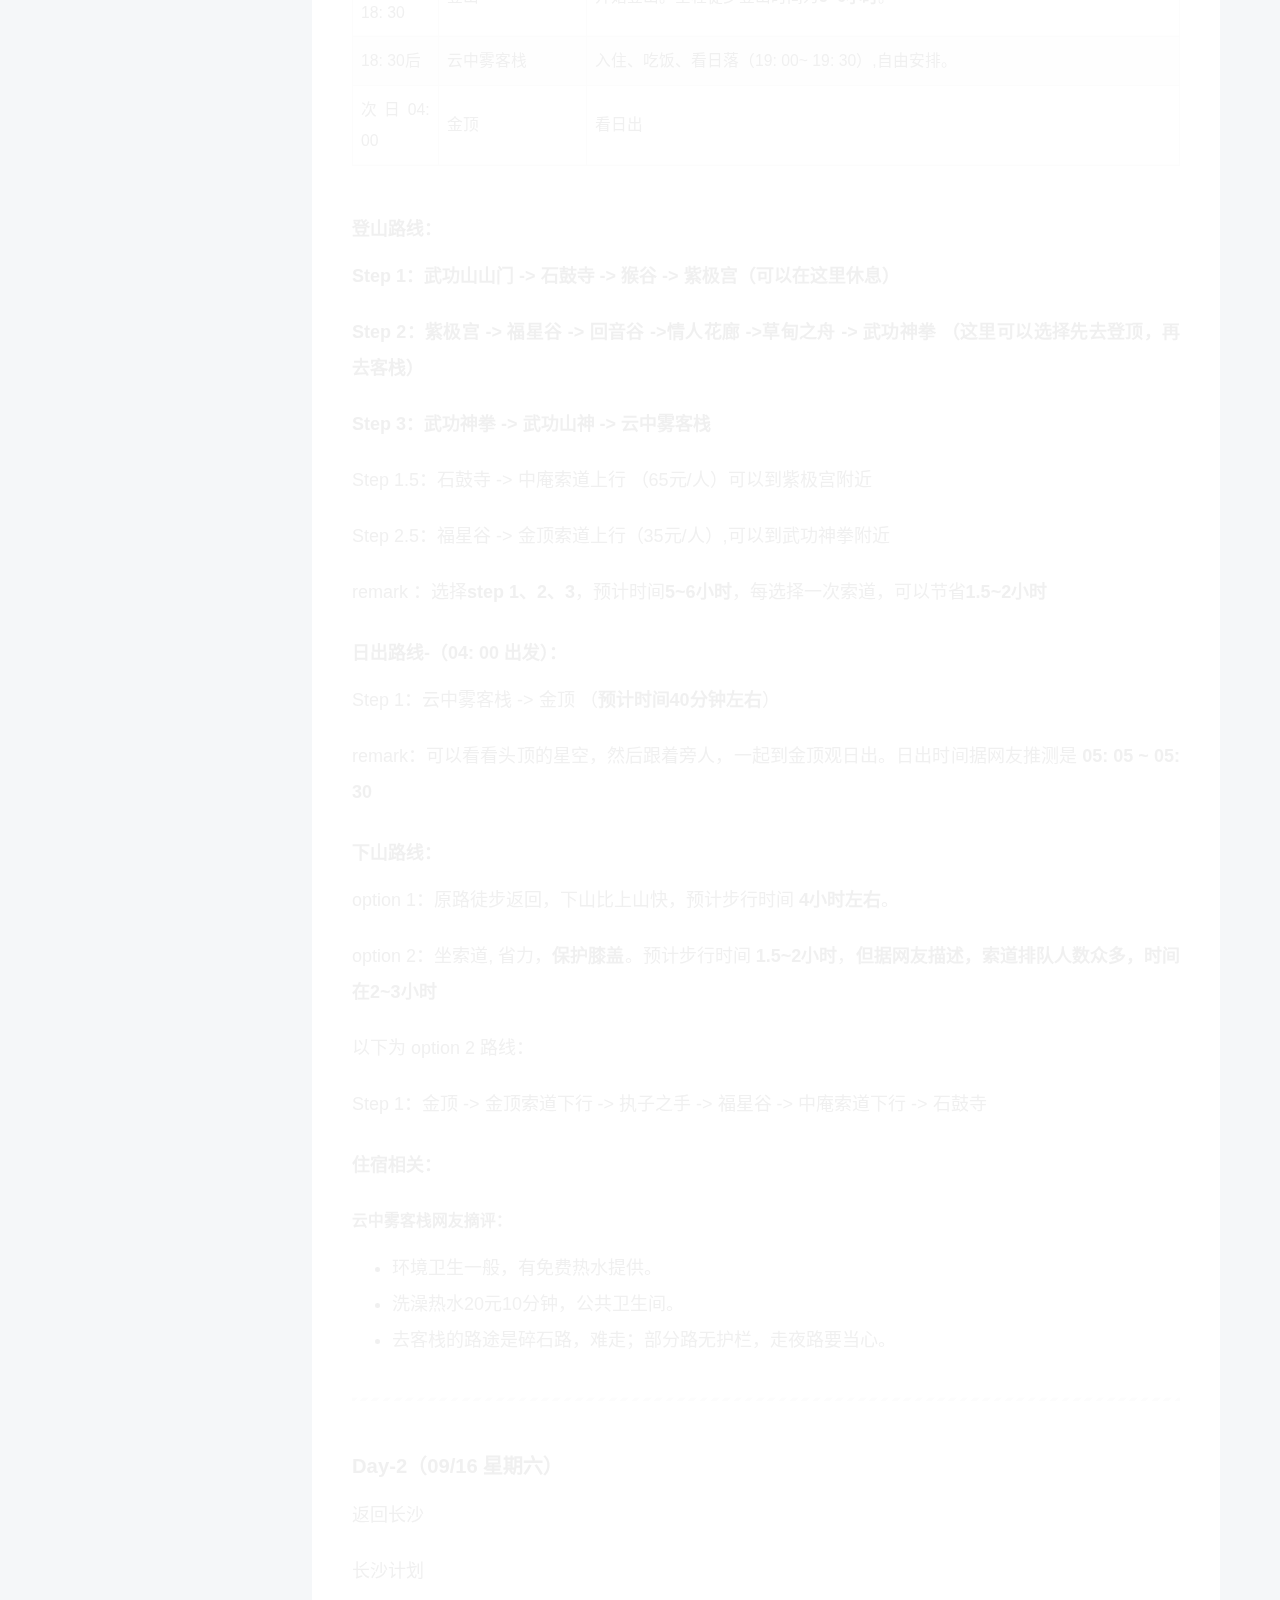
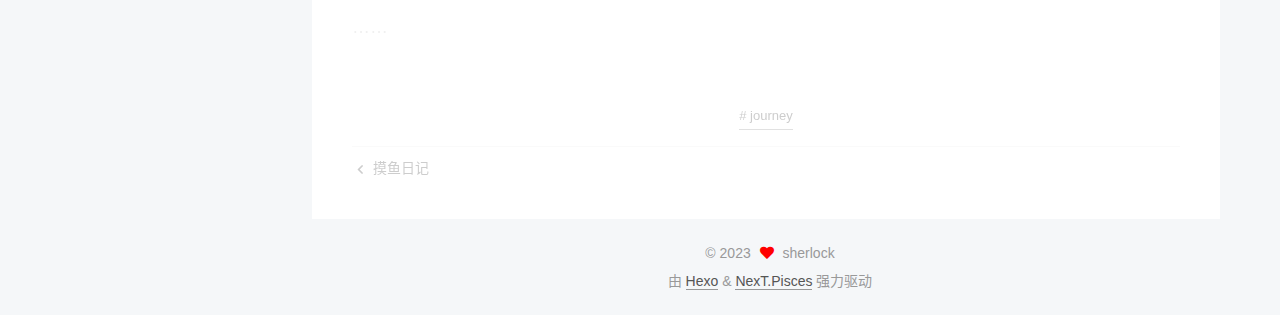
==== commit ee184908: "Site updated: 2023-09-12 09:25:43" ====
--- a/2023/09/12/230915-广州-长沙-武功山之旅/index.html
+++ b/2023/09/12/230915-广州-长沙-武功山之旅/index.html
@@ -28,7 +28,7 @@
 <meta property="og:description" content="时间计划时间：2023-09-15 至 2023-09-17 ，共三天。 背景出去见见世面咯。 注意事项 身份证、充电宝、暖宝宝、湿纸巾、洗漱用品、收纳袋、手电筒、墨镜、防晒用品、冲锋衣等。 怕下雨，可以带多一套换洗衣物。 动车站&#x2F;武功山游客中心&#x2F;售票中心 均可寄存行李，20元左右（小红书看到的，可以考虑带行李箱）。  价格表   事项 价格 备注    武功山门票 70元&amp;#">
 <meta property="og:locale" content="zh_CN">
 <meta property="article:published_time" content="2023-09-11T18:23:42.000Z">
-<meta property="article:modified_time" content="2023-09-11T18:30:20.841Z">
+<meta property="article:modified_time" content="2023-09-12T01:24:37.029Z">
 <meta property="article:author" content="sherlock">
 <meta property="article:tag" content="journey">
 <meta name="twitter:card" content="summary">
@@ -175,7 +175,7 @@
               <span class="post-meta-item-text">发表于</span>
               
 
-              <time title="创建时间：2023-09-12 02:23:42 / 修改时间：02:30:20" itemprop="dateCreated datePublished" datetime="2023-09-12T02:23:42+08:00">2023-09-12</time>
+              <time title="创建时间：2023-09-12 02:23:42 / 修改时间：09:24:37" itemprop="dateCreated datePublished" datetime="2023-09-12T02:23:42+08:00">2023-09-12</time>
             </span>
 
           
@@ -266,7 +266,7 @@
 <tr>
 <td>09: 50 ~ 11: 00</td>
 <td>萍乡北站-武功山游客中心</td>
-<td>出站口有直达景区的滚动巴士，票价<strong>27元&#x2F;人</strong>，或选择门口的司机拼车走，30<del>40元&#x2F;人（可以砍价）。时间**60</del>70分钟**。</td>
+<td>出站口有直达景区的滚动巴士，票价<strong>27元&#x2F;人</strong>，或选择门口的司机拼车走，<strong>30~40元&#x2F;人</strong>（可以砍价）。时间<strong>60~70分钟</strong>。</td>
 </tr>
 <tr>
 <td>11: 00 ~ 12: 30</td>
--- a/css/main.css
+++ b/css/main.css
@@ -1168,7 +1168,7 @@
 }
 .links-of-author a::before,
 .links-of-author span.exturl::before {
-  background: #c775ff;
+  background: #3757c4;
   border-radius: 50%;
   content: ' ';
   display: inline-block;
